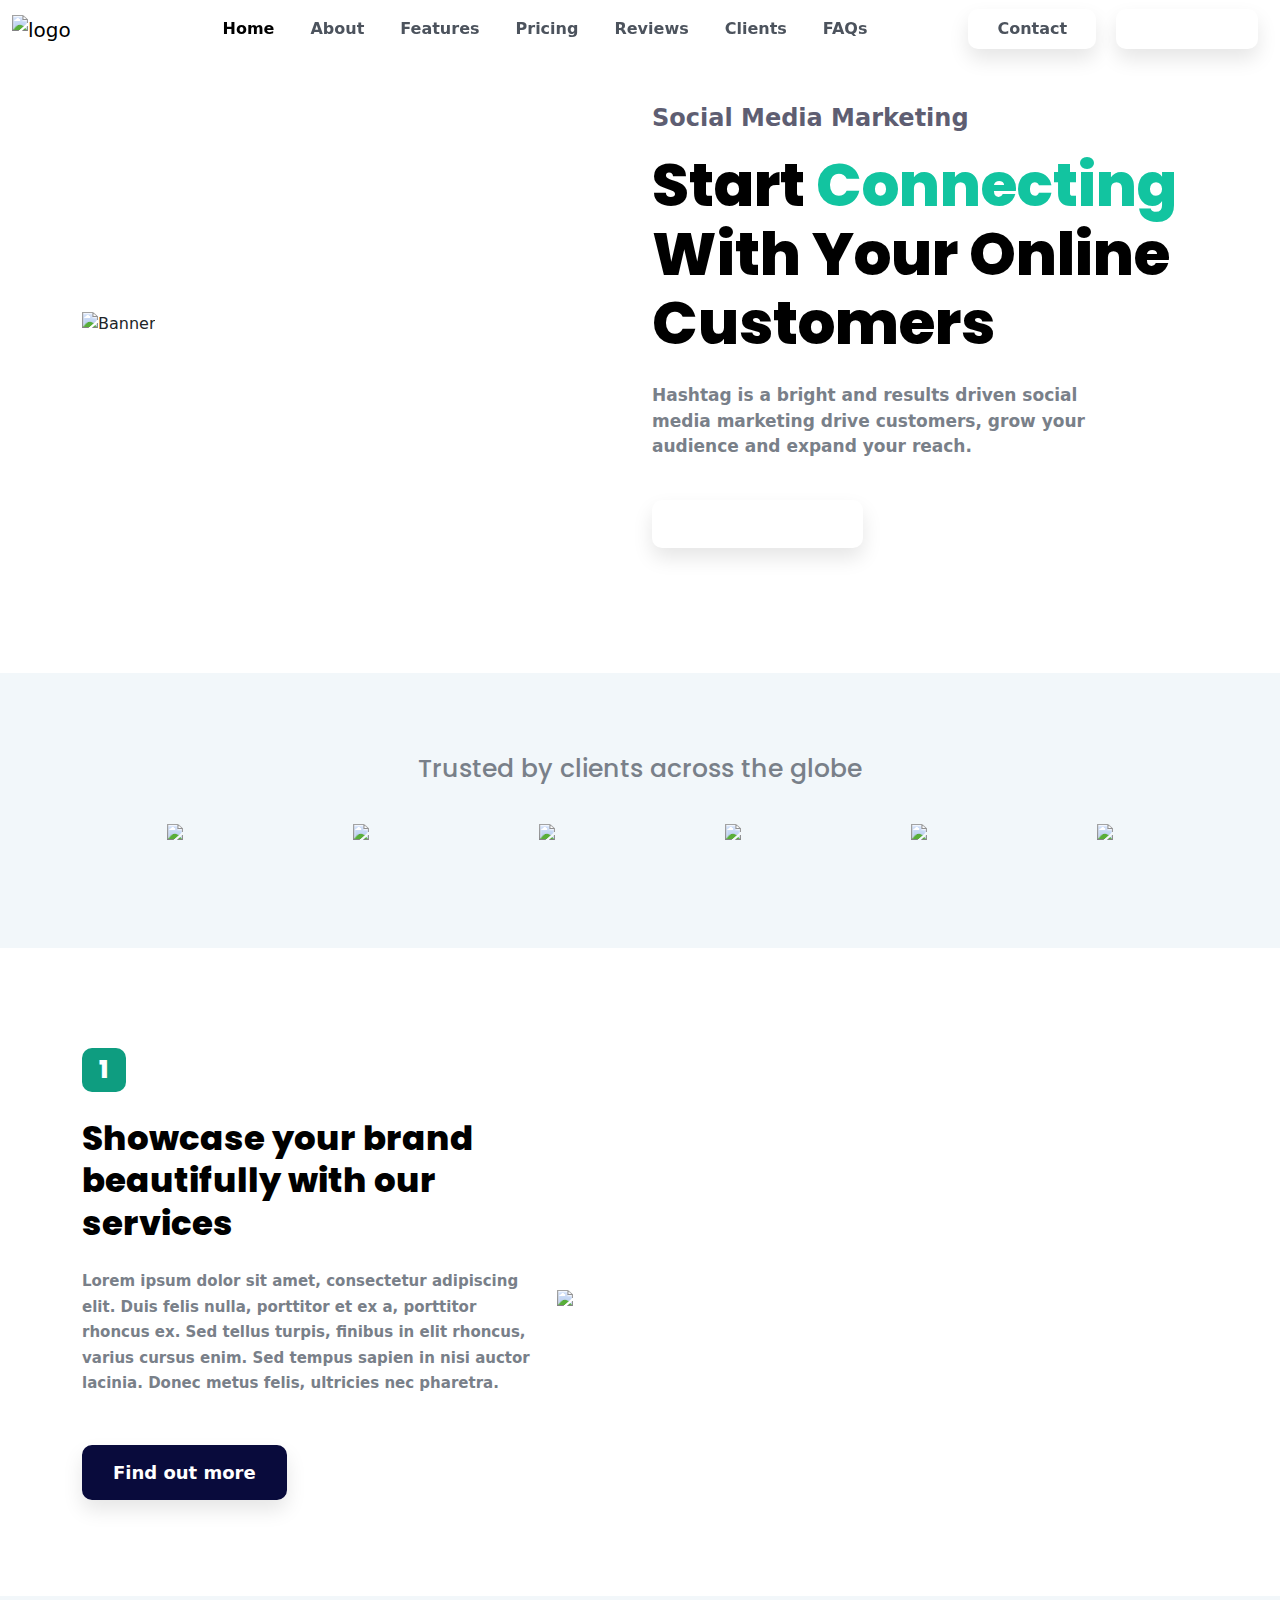
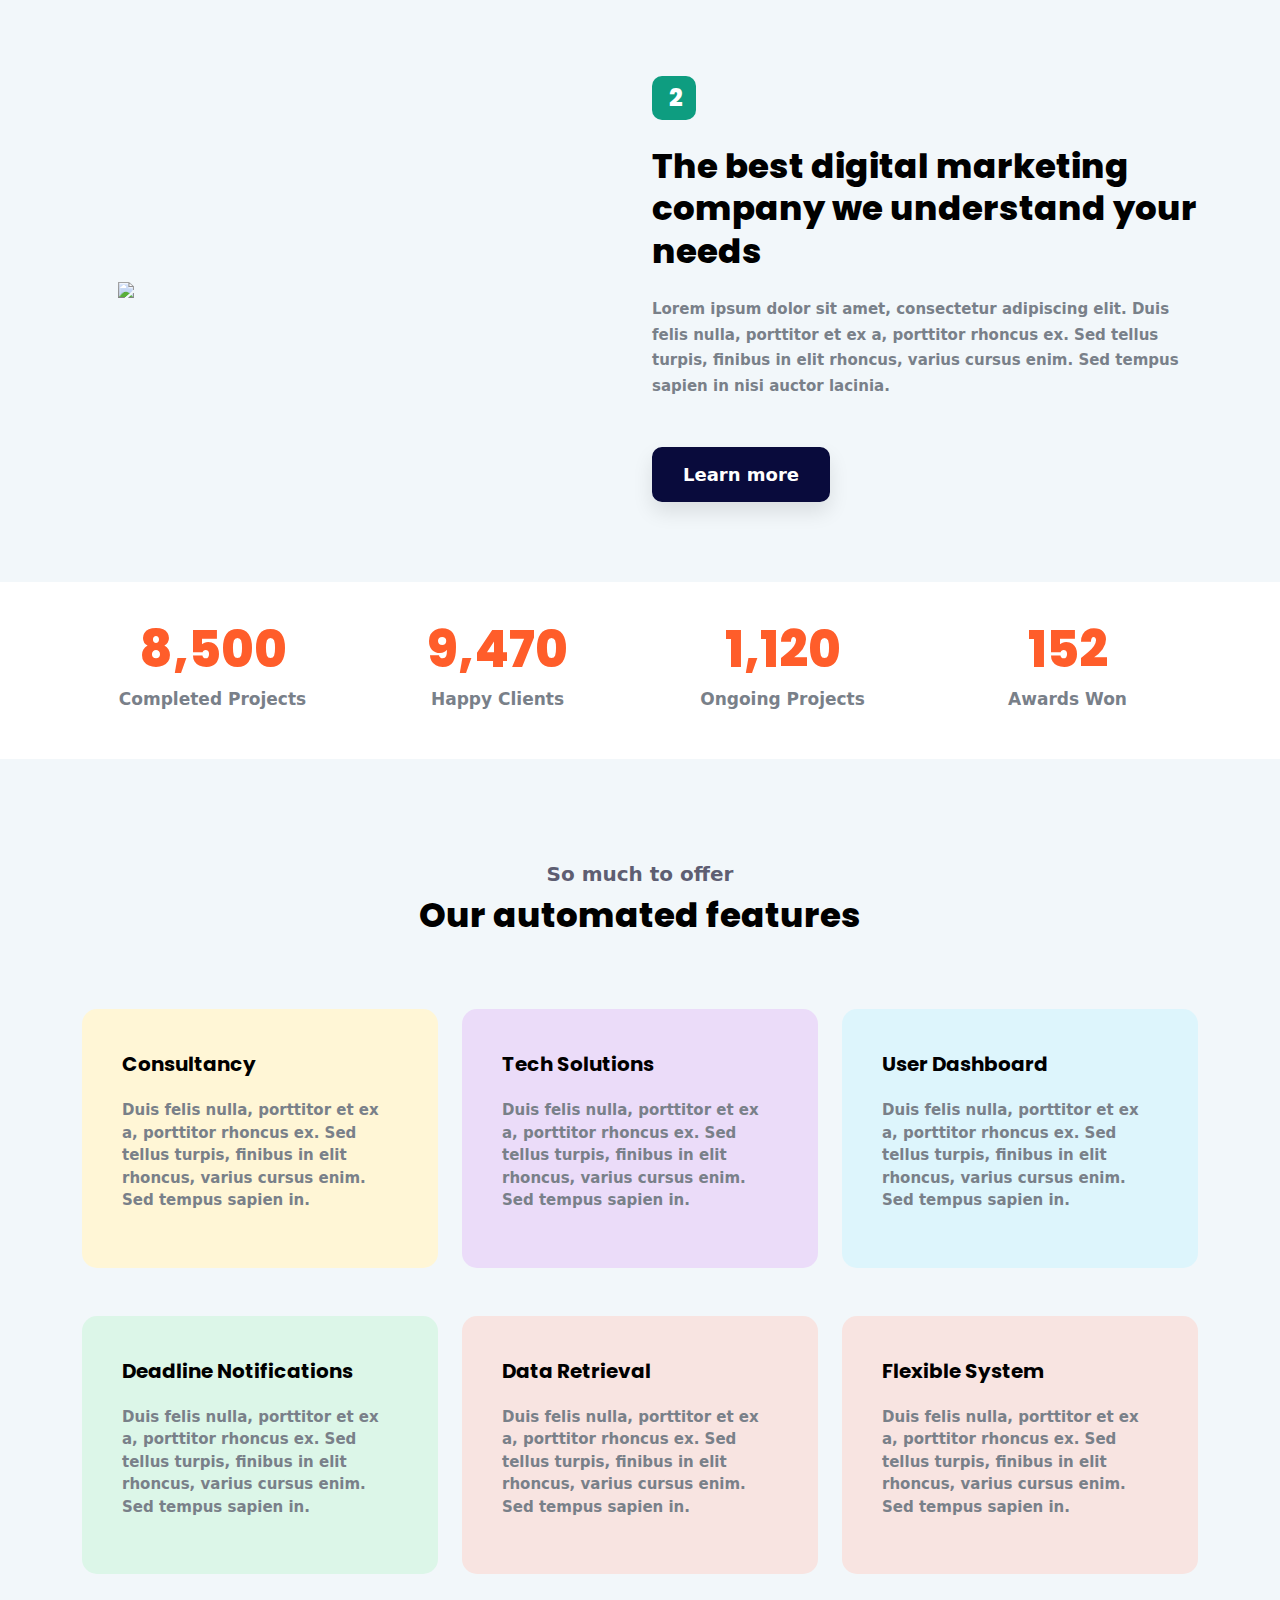
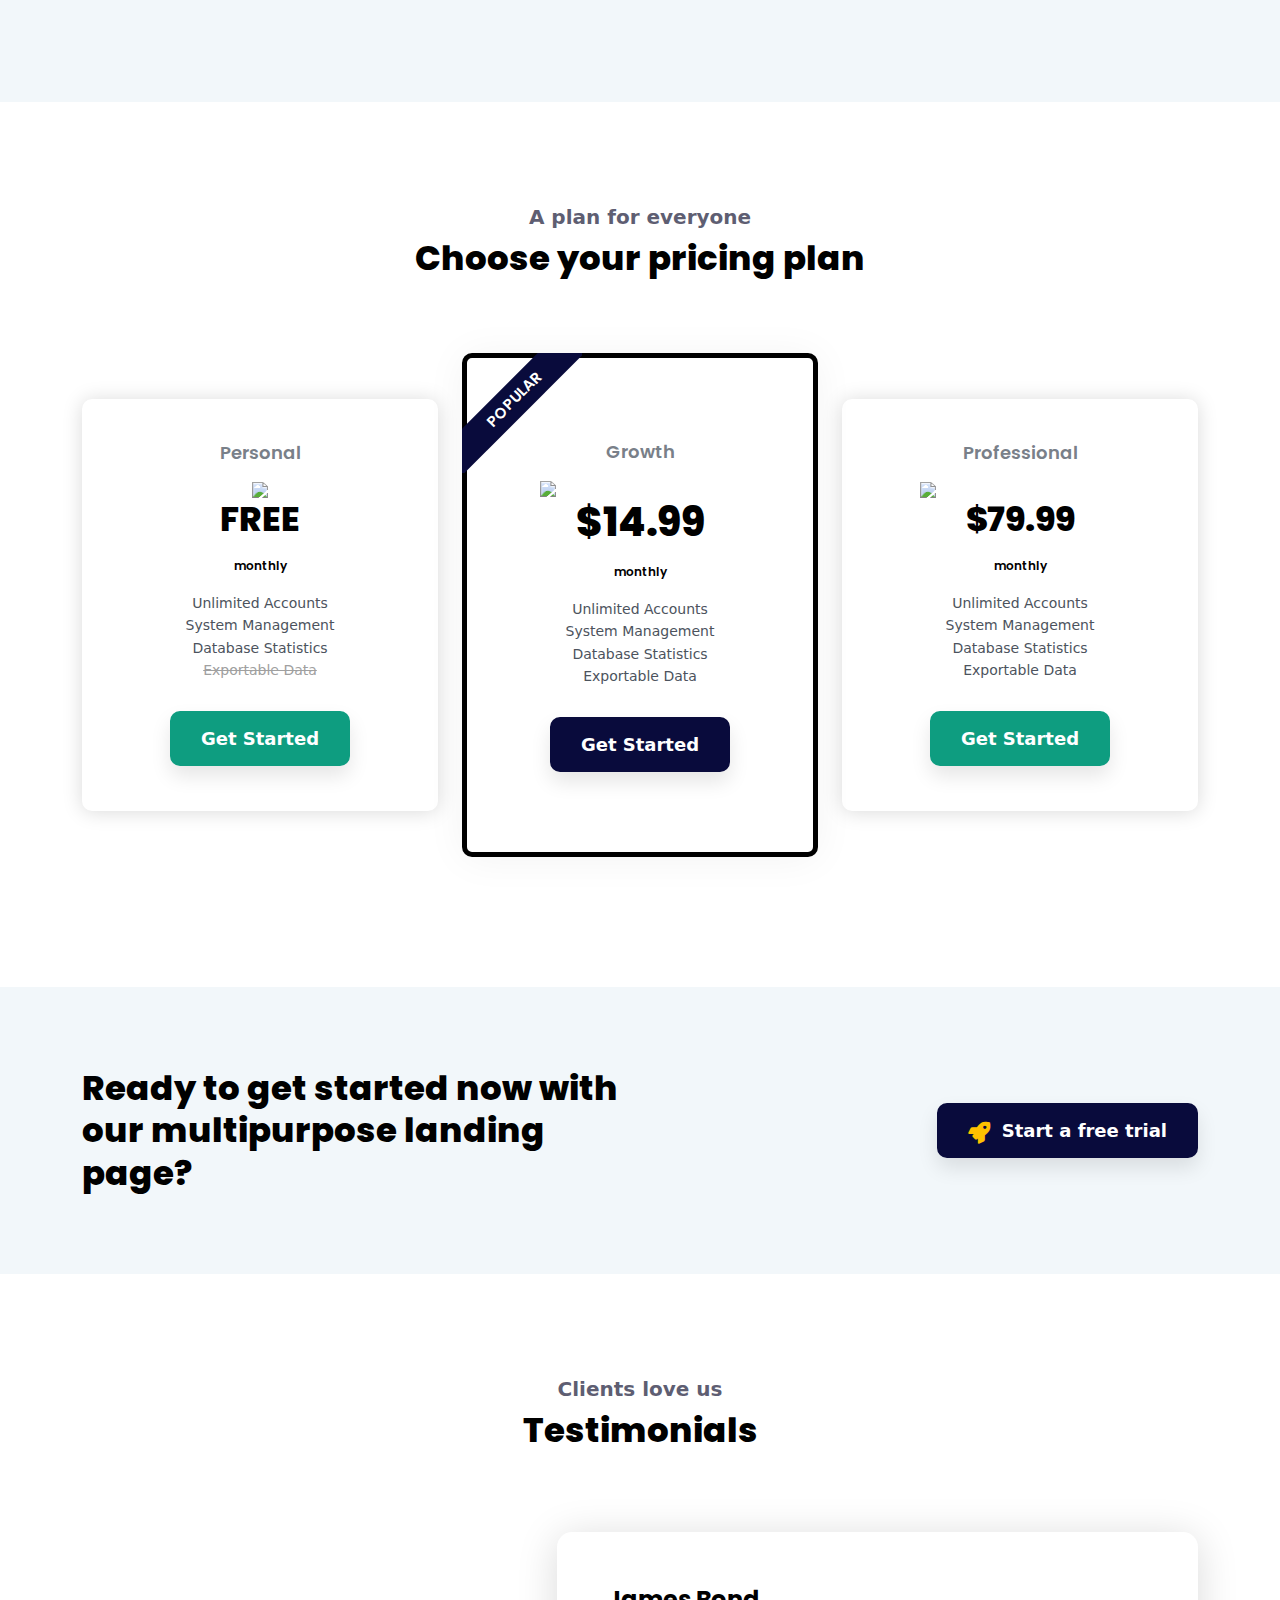
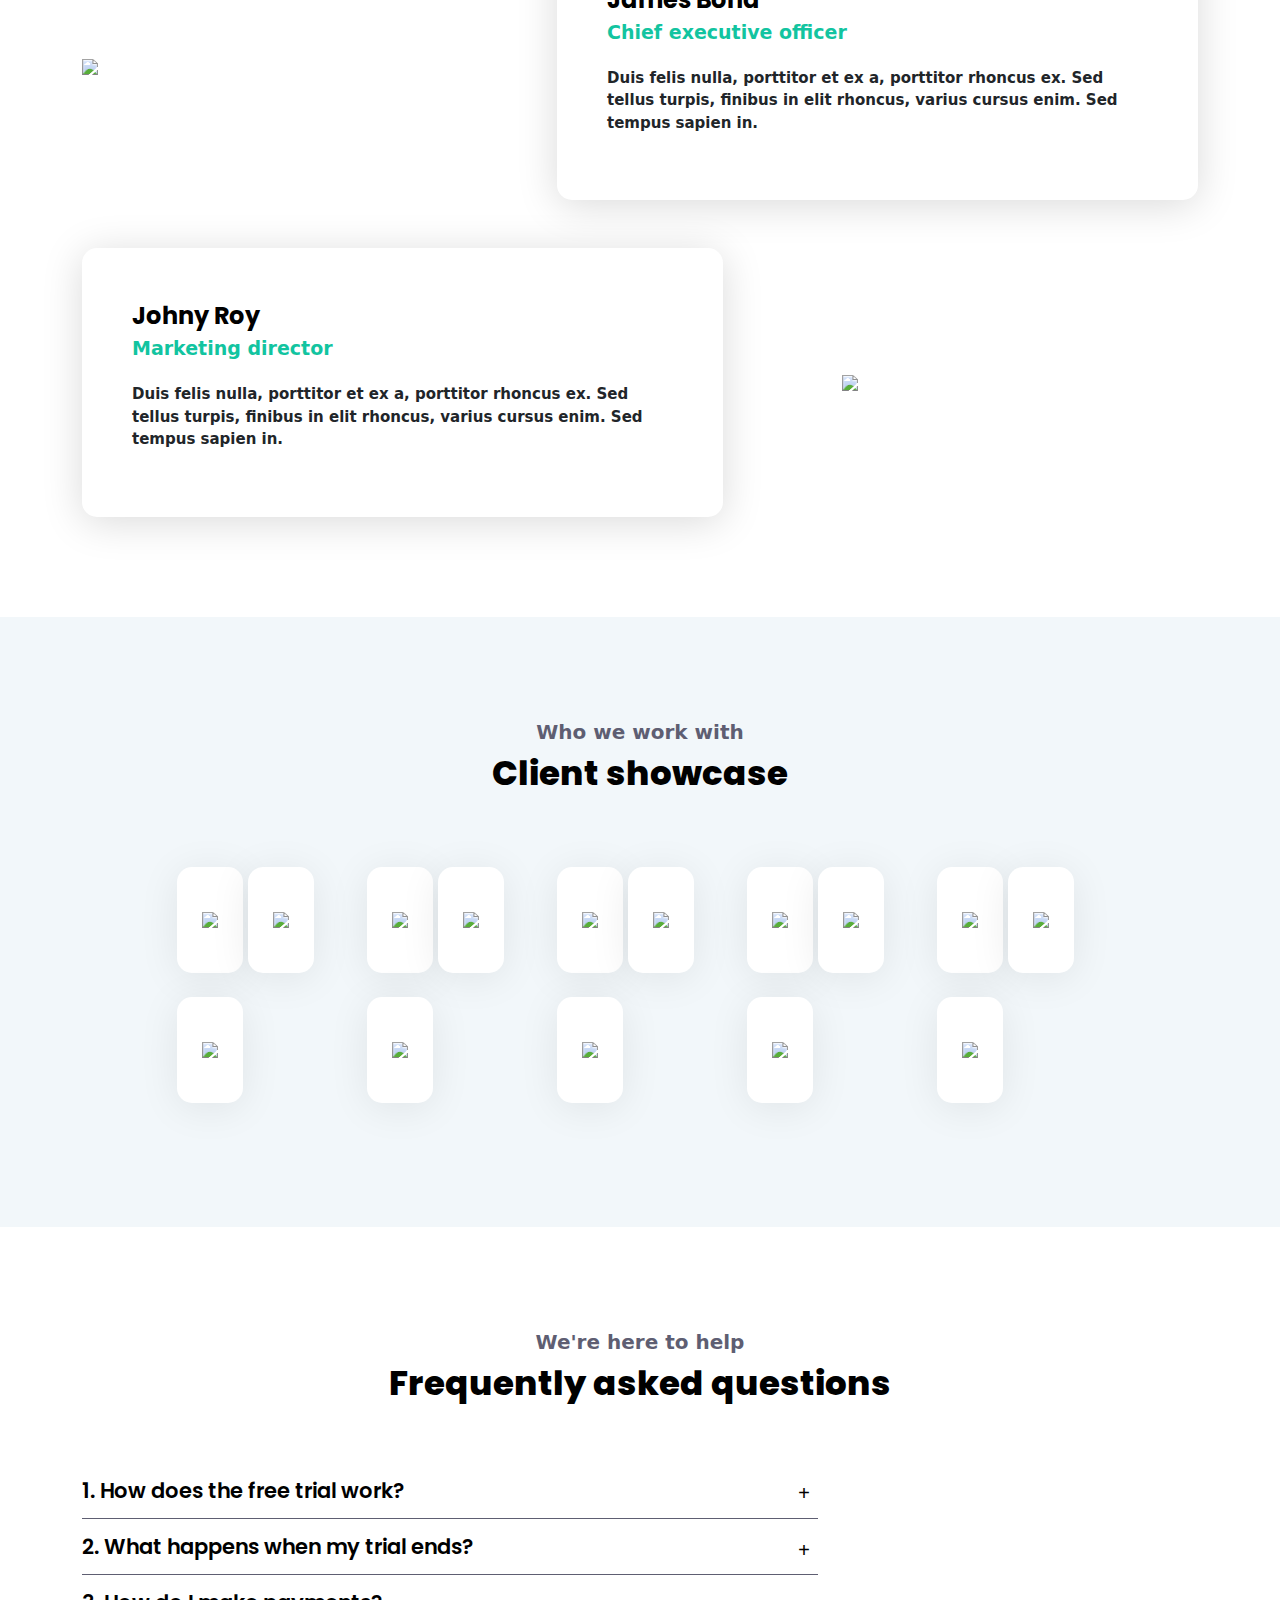
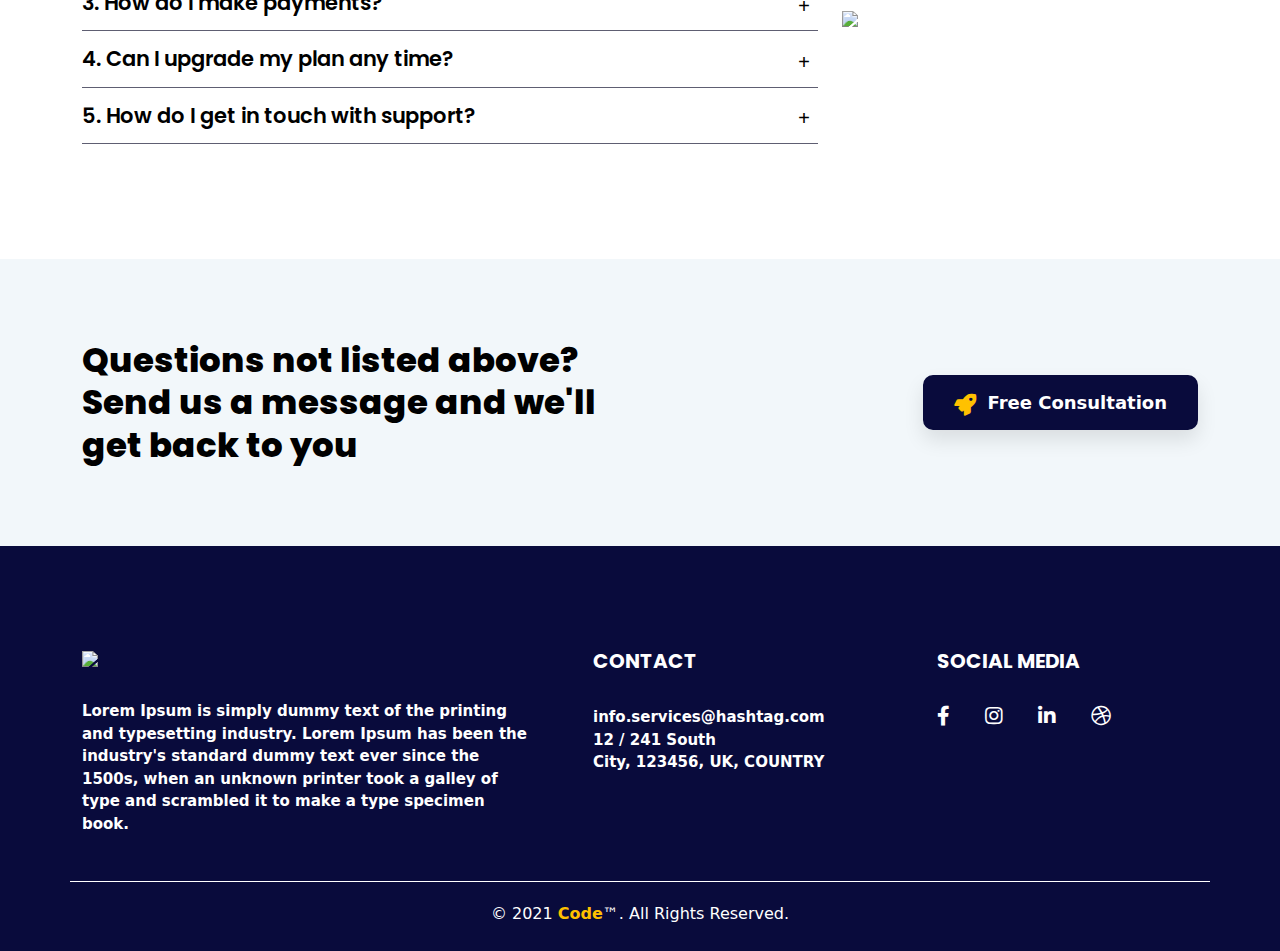
==== Landing-page/index.html @ 77552d30 "success" ====
<!DOCTYPE html>
<html lang="en">
<head>
    <meta charset="UTF-8">
    <meta http-equiv="X-UA-Compatible" content="IE=edge">
    <meta name="viewport" content="width=device-width, initial-scale=1.0">
    <link rel="stylesheet" href="styles.css">
    <link rel="stylesheet" href="https://cdnjs.cloudflare.com/ajax/libs/OwlCarousel2/2.3.4/assets/owl.carousel.css" integrity="sha512-UTNP5BXLIptsaj5WdKFrkFov94lDx+eBvbKyoe1YAfjeRPC+gT5kyZ10kOHCfNZqEui1sxmqvodNUx3KbuYI/A==" crossorigin="anonymous" referrerpolicy="no-referrer" />
    <link rel="stylesheet" href="https://cdnjs.cloudflare.com/ajax/libs/twitter-bootstrap/5.1.0/css/bootstrap.min.css">
    <link rel="stylesheet" href="https://cdnjs.cloudflare.com/ajax/libs/font-awesome/5.15.4/css/all.min.css">
    <title>Bootstrap Landing Page</title>
</head>
<body>
    <!-- nav section -->
    <header class="header-wrapper">
    <nav class="navbar navbar-expand-lg fixed-top">
        <div class="container-fluid">
          <a class="navbar-brand" href="#">
         <img src="https://raw.githubusercontent.com/ghoshsuman845/WebDev_Batch_Dec22/main/Boostrap%20Landing%20Page/images/logo-new.png" class="img-fluid" alt="logo">
          </a>
          <button class="navbar-toggler" type="button" data-bs-toggle="collapse" data-bs-target="#navbarNavAltMarkup" aria-controls="navbarNavAltMarkup" aria-expanded="false" aria-label="Toggle navigation">
        <span class="navbar-toggler-icon"></span>
        
            <i class="fas fa-stream navbar-toggler-icon"></i>
          </button>
          
         
          <div class="collapse navbar-collapse justify-content-end" id="navbarNavAltMarkup">
            <ul class="navbar-nav menu-navbar-nav">
                <li class="nav-item">
                    <a class="nav-link active" aria-current="page" href="#home">Home</a>
                
                </li>
                <li class="nav-item">
                    <a class="nav-link" href="#about">About</a>
                </li>
                <li class="nav-item">
                    <a class="nav-link" href="#features">Features</a>
                </li> 
                <li class="nav-item">
                    <a class="nav-link" href="#pricing">Pricing</a>
                </li> 
                <li class="nav-item">
                    <a class="nav-link" href="#reviews">Reviews</a>
                </li> 
                <li class="nav-item">
                    <a class="nav-link" href="#brands">Clients</a>
                </li>
                <li class="nav-item">
                    <a class="nav-link" href="#faqs">FAQs</a>
                </li>
            </ul>
            <ul class="navbar-nav">
                <li class="nav-item text-center">
                    <a class="nav-link learn-more-btn btn-extra-header" href="#contact">Contact</a>
                </li>
                <li class="nav-item text-center">
                    <a class="nav-link learn-more-btn" href="#contact">Free Trial</a>
                </li>
            </ul>
        </div>

        </div>
      </nav></header>
     <!-- banner section -->
     <section id="home" class="banner-wrapper">
        <div class="container">
            <div class="row align-items-center">
                <div class="col-md-6 header-img-section">
                    <img src="https://raw.githubusercontent.com/ghoshsuman845/WebDev_Batch_Dec22/main/Boostrap%20Landing%20Page/images/hero_img.png" class="img-fluid" alt="Banner">
                </div>
                <div class="col-md-6 my-5 my-md-0 text-center text-md-start">
                    <p class="banner-subtitle">Social Media Marketing</p>
                    <h1 class="banner-title">Start <span>connecting</span> with your online customers</h1>
                    <p class="banner-title-text">Hashtag is a bright and results driven social media marketing
                        drive customers, grow your audience and expand your reach.</p>
                    <div class="learn-more-btn-section">
                        <a class="nav-link learn-more-btn btn-header" href="#about">Start your free trial</a>
                    </div>
                </div> 
            </div>  
        </div>
    </section>  
 <!-- client section -->
<section class="clients">
    <div class="container">
<div class="row">
    <div class="col-12 text-center">
        <h2>Trusted by clients across the globe</h2>
    </div>

         <div class="col-12"> 
            <div class="owl-carousel client-slider-section">
                <div class="item">
                    <img src="https://raw.githubusercontent.com/ghoshsuman845/WebDev_Batch_Dec22/main/Boostrap%20Landing%20Page/images/dummy_logo1.png">
                </div>
                <div class="item">
                    <img src="https://raw.githubusercontent.com/ghoshsuman845/WebDev_Batch_Dec22/main/Boostrap%20Landing%20Page/images/dummy_logo2.png">
                </div>
                <div class="item">
                    <img src="https://raw.githubusercontent.com/ghoshsuman845/WebDev_Batch_Dec22/main/Boostrap%20Landing%20Page/images/dummy_logo3.png">
                </div>
                <div class="item">
                    <img src="https://raw.githubusercontent.com/ghoshsuman845/WebDev_Batch_Dec22/main/Boostrap%20Landing%20Page/images/dummy_logo1.png">
                </div>
                <div class="item">
                    <img src="https://raw.githubusercontent.com/ghoshsuman845/WebDev_Batch_Dec22/main/Boostrap%20Landing%20Page/images/dummy_logo2.png">
                </div>
                <div class="item">
                    <img src="https://raw.githubusercontent.com/ghoshsuman845/WebDev_Batch_Dec22/main/Boostrap%20Landing%20Page/images/dummy_logo3.png">
                </div>
                <div class="item">
                    <img src="https://raw.githubusercontent.com/ghoshsuman845/WebDev_Batch_Dec22/main/Boostrap%20Landing%20Page/images/dummy_logo1.png">
                </div>
                <div class="item">
                    <img src="https://raw.githubusercontent.com/ghoshsuman845/WebDev_Batch_Dec22/main/Boostrap%20Landing%20Page/images/dummy_logo2.png">
                </div>
                <div class="item">
                    <img src="https://raw.githubusercontent.com/ghoshsuman845/WebDev_Batch_Dec22/main/Boostrap%20Landing%20Page/images/dummy_logo3.png">
                </div>
            
            </div>    
       </div>
    </div> 
    </div>

</section>
<!-- Client section exit -->

    
    <!-- About section -->
    <section id="about" class="about_wrapper">
        <div class="container">
            <div class="row align-items-center">
                <div class="col-sm-12 col-lg-5 text-center text-lg-start">
                    <p class="about_number">1</p>
                    <h2 class="about_title">Showcase your brand beautifully with our services</h2>
                    <p class="about_text">Lorem ipsum dolor sit amet, consectetur adipiscing elit. Duis felis nulla, porttitor et ex a, porttitor rhoncus ex. Sed tellus turpis, finibus in elit rhoncus, varius cursus enim. Sed tempus sapien in nisi auctor lacinia. Donec metus
                        felis, ultricies nec pharetra.</p>
                    <div class="my-5">
                        <a class="learn-more-btn" href="#innovate">Find out more</a>
                    </div>
                </div>
                <div class="col-sm-12 col-lg-7 text-center text-md-start"> 
                    <img src="https://raw.githubusercontent.com/ghoshsuman845/WebDev_Batch_Dec22/main/Boostrap%20Landing%20Page/images/commerce.png" class="img-fluid"> 
                </div>
            </div>
        </div>

        <div class="innovate mt-5">
            <div class="container">
                <div class="row align-items-center">
                    <div class="col-sm-12 col-lg-6 px-5 text-center text-md-start">
                        <img src="https://raw.githubusercontent.com/ghoshsuman845/WebDev_Batch_Dec22/main/Boostrap%20Landing%20Page/images/innovation.png" class="img-fluid">
                    </div>
                    <div class="col-sm-12 col-lg-6 text-center text-lg-start">
                        <p class="about_number">2</p>
                        <h2 class="about_title">The best digital marketing company we understand your needs</h2>
                        <p class="about_text">Lorem ipsum dolor sit amet, consectetur adipiscing elit. Duis felis nulla, porttitor et ex a, porttitor rhoncus ex. Sed tellus turpis, finibus in elit rhoncus, varius cursus enim. Sed tempus sapien in nisi auctor lacinia.</p>
                        <div class="mt-5">
                            <a class="learn-more-btn btn-header" href="#">Learn more</a>
                        </div>
                    </div>
                </div>
            </div>
        </div>

        <div class="projects">
            <div class="container">
                <div class="row">
                    <div class="col-sm-6 col-lg-3 text-center">
                        <h2>8,500</h2>
                        <p>Completed Projects</p>
                    </div>
                    <div class="col-sm-6 col-lg-3 text-center">
                        <h2>9,470</h2>
                        <p>Happy Clients</p>
                    </div>
                    <div class="col-sm-6 col-lg-3 text-center">
                        <h2>1,120</h2>
                        <p>Ongoing Projects</p>
                    </div>
                    <div class="col-sm-6 col-lg-3 text-center">
                        <h2>152</h2>
                        <p>Awards Won</p>
                    </div>
                </div>
            </div>
        </div>
    </section>
    <!-- About section exit -->

    <!-- Features section -->
    <section id="features" class="features_wrapper">
        <div class="container">
            <div class="row">
                <div class="col-12 text-center mb-5">
                    <p class="features_subtitle">So much to offer</p>
                    <h2 class="features_title">Our automated features</h2>
                </div>
            </div>
            <div class="row">
                <div class="col-lg-4 col-sm-6 mb-5">
                    <div class="ft-1">
                        <h3>Consultancy</h3>
                        <p class="features_text">Duis felis nulla, porttitor et ex a, porttitor rhoncus ex. Sed tellus turpis, finibus in elit rhoncus, varius cursus enim. Sed tempus sapien in.</p>
                    </div>
                </div>
                <div class="col-lg-4 col-sm-6 mb-5">
                    <div class="ft-2">
                        <h3>Tech Solutions</h3>
                        <p class="features_text">Duis felis nulla, porttitor et ex a, porttitor rhoncus ex. Sed tellus turpis, finibus in elit rhoncus, varius cursus enim. Sed tempus sapien in.</p>
                    </div>
                </div>
                <div class="col-lg-4 col-sm-6 mb-5">
                    <div class="ft-3">
                        <h3>User Dashboard</h3>
                        <p class="features_text">Duis felis nulla, porttitor et ex a, porttitor rhoncus ex. Sed tellus turpis, finibus in elit rhoncus, varius cursus enim. Sed tempus sapien in.</p>
                    </div>
                </div>
                <div class="col-lg-4 col-sm-6 mb-5">
                    <div class="ft-4">
                        <h3>Deadline Notifications</h3>
                        <p class="features_text">Duis felis nulla, porttitor et ex a, porttitor rhoncus ex. Sed tellus turpis, finibus in elit rhoncus, varius cursus enim. Sed tempus sapien in.</p>
                    </div>
                </div>
                <div class="col-lg-4 col-sm-6 mb-5">
                    <div class="ft-5">
                        <h3>Data Retrieval</h3>
                        <p class="features_text">Duis felis nulla, porttitor et ex a, porttitor rhoncus ex. Sed tellus turpis, finibus in elit rhoncus, varius cursus enim. Sed tempus sapien in.</p>
                    </div>
                </div>
                <div class="col-lg-4 col-sm-6 mb-5">
                    <div class="ft-6">
                        <h3>Flexible System</h3>
                        <p class="features_text">Duis felis nulla, porttitor et ex a, porttitor rhoncus ex. Sed tellus turpis, finibus in elit rhoncus, varius cursus enim. Sed tempus sapien in.</p>
                    </div>
                </div>
            </div>
        </div>
    </section>
    <!-- Features section exit -->

    <!-- Pricing section -->
    <section id="pricing" class="price_wrapper">
        <div class="container">
            <div class="row">
                <div class="col-12 text-center mb-5">
                    <p class="pricing_subtitle">A plan for everyone</p>
                    <h2 class="pricing_title">Choose your pricing plan</h2>
                </div>
            </div>
            <div class="row align-items-center px-3 px-lg-0">
                <div class="col-sm-6 col-lg-4">
                    <div class="pricing_card pricing_one">
                        <p class="pricing_period">Personal</p>
                        <img src="https://raw.githubusercontent.com/ghoshsuman845/WebDev_Batch_Dec22/main/Boostrap%20Landing%20Page/images/personal.png" class="img-fluid">
                        <p class="pricing_rate">FREE</p>
                        <p class="pricing_text">monthly</p>
                        <div class="pricing_all_plan">
                            <ul>
                                <li>Unlimited Accounts</li>
                                <li>System Management</li>
                                <li>Database Statistics</li>
                                <li><strike>Exportable Data</strike></li>
                            </ul>
                        </div>
                        <a class="learn-more-btn m-0" href="#contact">Get Started</a>
                    </div>
                </div>
                <div class="col-sm-6 col-lg-4 position-relative">
                    <div class="pricing-ribbon"><span>Popular</span></div>
                    <div class="pricing_card featured">
                        <p class="pricing_period">Growth</p>
                        <img src="https://raw.githubusercontent.com/ghoshsuman845/WebDev_Batch_Dec22/main/Boostrap%20Landing%20Page/images/growth.png" width="250px">
                        <p class="pricing_rate">$14.99</p>
                        <p class="pricing_text">monthly</p>
                        <div class="pricing_all_plan medium-plan-features-section">
                            <ul>
                                <li>Unlimited Accounts</li>
                                <li>System Management</li>
                                <li>Database Statistics</li>
                                <li>Exportable Data</li>
                            </ul>
                        </div>
                        <a class="learn-more-btn btn-featured" href="#contact">Get Started</a>
                    </div>
                </div>
                <div class="col-sm-6 col-lg-4">
                    <div class="pricing_card">
                        <p class="pricing_period">Professional</p>
                        <img src="https://raw.githubusercontent.com/ghoshsuman845/WebDev_Batch_Dec22/main/Boostrap%20Landing%20Page/images/professional.png" width="200px">
                        <p class="pricing_rate">$79.99</p>
                        <p class="pricing_text">monthly</p>
                        <div class="pricing_all_plan">
                            <ul>
                                <li>Unlimited Accounts</li>
                                <li>System Management</li>
                                <li>Database Statistics</li>
                                <li>Exportable Data</li>
                            </ul>
                        </div>
                        <a class="learn-more-btn m-0" href="#contact">Get Started</a>
                    </div>
                </div>
            </div> 
        </div>

        <!-- Free Trial -->
        <div class="free_trial">
            <div class="container">
                <div class="row align-items-center">
                    <div class="col-sm-12 col-lg-6 text-center text-lg-start">
                        <h2 class="free_title">Ready to get started now with our multipurpose landing page?</h2>
                    </div>
                    <div class="col-sm-12 col-lg-6 text-center text-lg-end mt-4 mt-lg-0"> 
                        <a class="learn-more-btn" href="#contact"><i class="fa fa-rocket" aria-hidden="true"></i> Start a free trial</a> 
                    </div>
                </div>
            </div>
        </div>
    </section>

    <!-- Pricing section exit -->

    <!-- Reviews section -->
    <section id="reviews" class="testimonial_wrapper">
        <div class="container">
            <div class="row">
                <div class="col-12 text-center">
                    <p class="testimonials_subtitle">Clients love us</p>
                    <h2 class="testimonials_title">Testimonials</h2>
                </div>
            </div>
            <div class="row align-items-center mb-5">
                <div class="col-sm-12 col-lg-4 mb-5 mb-lg-0"> 
                    <img src="https://raw.githubusercontent.com/ghoshsuman845/WebDev_Batch_Dec22/main/Boostrap%20Landing%20Page/images/testimonial1.png" class="img-fluid"> 
                </div>
                <div class="col-sm-12 col-lg-7 offset-lg-1 mb-5 mb-lg-0">
                    <div class="testimonials_card">
                        <h3>James Bond</h3>
                        <p class="testimonials_role">Chief executive officer</p>
                        <p class="testimonials_text">Duis felis nulla, porttitor et ex a, porttitor rhoncus ex. Sed tellus turpis, finibus in elit rhoncus, varius cursus enim. Sed tempus sapien in.</p>
                    </div>
                </div>
            </div>
            <div class="row align-items-center flex-sm-row-reverse">
                <div class="col-sm-12 col-lg-4 offset-lg-1 mb-5 mb-lg-0"> 
                    <img src=".https://raw.githubusercontent.com/ghoshsuman845/WebDev_Batch_Dec22/main/Boostrap%20Landing%20Page/images/testimonial2.png" class="img-fluid"> 
                </div>
                <div class="col-sm-12 col-lg-7 mb-5 mb-lg-0">
                    <div class="testimonials_card">
                        <h3>Johny Roy</h3>
                        <p class="testimonials_role">Marketing director</p>
                        <p class="testimonials_text">Duis felis nulla, porttitor et ex a, porttitor rhoncus ex. Sed tellus turpis, finibus in elit rhoncus, varius cursus enim. Sed tempus sapien in.</p>
                    </div>
                </div> 
            </div>
        </div>
    </section>
    <!-- Reviews section exit -->

    <!-- Brands section -->
    <section id="brands" class="brand_wrapper">
        <div class="container">
            <div class="row">
                <div class="col-12 text-center mb-5">
                    <p class="brand_subtitle">Who we work with</p>
                    <h2 class="brand_title">Client showcase</h2>
                </div>
            </div>
            <div class="row justify-content-center">
                <div class="col-sm-2 col1 showcase_card align-self-center">
                    <a href="#faq"><img src="https://raw.githubusercontent.com/ghoshsuman845/WebDev_Batch_Dec22/main/Boostrap%20Landing%20Page/images/dummy_logo2.png" class="mb-4 img-fluid"></a>
                    <a href="#faq"><img src="https://raw.githubusercontent.com/ghoshsuman845/WebDev_Batch_Dec22/main/Boostrap%20Landing%20Page/images/dummy_logo1.png" class="mb-4 img-fluid"></a>
                    <a href="#faq"><img src="https://raw.githubusercontent.com/ghoshsuman845/WebDev_Batch_Dec22/main/Boostrap%20Landing%20Page/images/dummy_logo2.png" class="mb-4 img-fluid"></a>
                </div>
                <div class="col-sm-2 col1 showcase_card align-self-center">
                    <a href="#faq"><img src="https://raw.githubusercontent.com/ghoshsuman845/WebDev_Batch_Dec22/main/Boostrap%20Landing%20Page/images/dummy_logo1.png" class="mb-4 img-fluid"></a>
                    <a href="#faq"><img src="https://raw.githubusercontent.com/ghoshsuman845/WebDev_Batch_Dec22/main/Boostrap%20Landing%20Page/images/dummy_logo3.png" class="mb-4 img-fluid"></a>
                    <a href="#faq"><img src="https://raw.githubusercontent.com/ghoshsuman845/WebDev_Batch_Dec22/main/Boostrap%20Landing%20Page/images/dummy_logo1.png" class="mb-4 img-fluid"></a>
                </div>
                <div class="col-sm-2 col1 showcase_card align-self-center">
                    <a href="#faq"><img src="https://raw.githubusercontent.com/ghoshsuman845/WebDev_Batch_Dec22/main/Boostrap%20Landing%20Page/images/dummy_logo3.png" class="mb-4 img-fluid"></a>
                    <a href="#faq"><img src="https://raw.githubusercontent.com/ghoshsuman845/WebDev_Batch_Dec22/main/Boostrap%20Landing%20Page/images/dummy_logo2.png" class="mb-4 img-fluid"></a>
                    <a href="#faq"><img src="https://raw.githubusercontent.com/ghoshsuman845/WebDev_Batch_Dec22/main/Boostrap%20Landing%20Page/images/dummy_logo1.png" class="mb-4 img-fluid"></a>
                </div>
                <div class="col-sm-2 col1 showcase_card align-self-center">
                    <a href="#faq"><img src="https://raw.githubusercontent.com/ghoshsuman845/WebDev_Batch_Dec22/main/Boostrap%20Landing%20Page/images/dummy_logo1.png" class="mb-4 img-fluid"></a>
                    <a href="#faq"><img src="https://raw.githubusercontent.com/ghoshsuman845/WebDev_Batch_Dec22/main/Boostrap%20Landing%20Page/images/dummy_logo3.png" class="mb-4 img-fluid"></a>
                    <a href="#faq"><img src=".https://raw.githubusercontent.com/ghoshsuman845/WebDev_Batch_Dec22/main/Boostrap%20Landing%20Page/images/dummy_logo1.png" class="mb-4 img-fluid"></a>
                </div>
                <div class="col-sm-2 col1 showcase_card align-self-center">
                    <a href="#faq"><img src="https://raw.githubusercontent.com/ghoshsuman845/WebDev_Batch_Dec22/main/Boostrap%20Landing%20Page/images/dummy_logo2.png" class="mb-4 img-fluid"></a>
                    <a href="#faq"><img src="https://raw.githubusercontent.com/ghoshsuman845/WebDev_Batch_Dec22/main/Boostrap%20Landing%20Page/images/dummy_logo1.png" class="mb-4 img-fluid"></a>
                    <a href="#faq"><img src="https://raw.githubusercontent.com/ghoshsuman845/WebDev_Batch_Dec22/main/Boostrap%20Landing%20Page/images/dummy_logo2.png" class="mb-4 img-fluid"></a>
                </div>
            </div>
        </div>
    </section>
    <!-- Brands section exit -->

    <!-- FAQ section -->
    <section id="faqs" class="faq_wrapper">
        <div class="container">
            <div class="row">
                <div class="col-12 text-center mb-5">
                    <p class="faq_subtitle">We're here to help</p>
                    <h2 class="faq_title">Frequently asked questions</h2>
                </div>
            </div>
            <div class="row align-items-center">
                <div class="col-sm-12 col-lg-8 mb-5 mb-lg-0">
                    <div class="accordion accordion-flush" id="accordionExample">
                        <div class="accordion-item">
                            <h2 class="accordion-header" id="headingOne">
                                <button class="accordion-button collapsed" type="button" data-bs-toggle="collapse" data-bs-target="#collapseOne" aria-expanded="false" aria-controls="collapseOne">
                                    1. How does the free trial work?
                                </button>
                            </h2>
                            <div id="collapseOne" class="accordion-collapse collapse" aria-labelledby="headingOne" data-bs-parent="#accordionExample">
                                <div class="accordion-body">
                                    Use this section to answer some of your customers most frequently asked questions in a compact and concise manner. There's plenty of space for you to add more questions.
                                </div>
                            </div>
                        </div>
                        <div class="accordion-item">
                            <h2 class="accordion-header" id="headingTwo">
                            <button class="accordion-button collapsed" type="button" data-bs-toggle="collapse" data-bs-target="#collapseTwo" aria-expanded="false" aria-controls="collapseTwo">
                                2. What happens when my trial ends?
                            </button>
                            </h2>
                            <div id="collapseTwo" class="accordion-collapse collapse" aria-labelledby="headingTwo" data-bs-parent="#accordionExample">
                                <div class="accordion-body">
                                    Use this section to answer some of your customers most frequently asked questions in a compact and concise manner. There's plenty of space for you to add more questions.
                                </div>
                            </div>
                        </div>
                        <div class="accordion-item">
                            <h2 class="accordion-header" id="headingThree">
                            <button class="accordion-button collapsed" type="button" data-bs-toggle="collapse" data-bs-target="#collapseThree" aria-expanded="false" aria-controls="collapseThree">
                                3. How do I make payments?
                            </button>
                            </h2>
                            <div id="collapseThree" class="accordion-collapse collapse" aria-labelledby="headingThree" data-bs-parent="#accordionExample">
                                <div class="accordion-body">
                                    Use this section to answer some of your customers most frequently asked questions in a compact and concise manner. There's plenty of space for you to add more questions.
                                </div>
                            </div>
                        </div>
                        <div class="accordion-item">
                            <h2 class="accordion-header" id="headingFour">
                            <button class="accordion-button collapsed" type="button" data-bs-toggle="collapse" data-bs-target="#collapseFour" aria-expanded="false" aria-controls="collapseFour">
                                4. Can I upgrade my plan any time?
                            </button>
                            </h2>
                            <div id="collapseFour" class="accordion-collapse collapse" aria-labelledby="headingFour" data-bs-parent="#accordionExample">
                                <div class="accordion-body">
                                    Use this section to answer some of your customers most frequently asked questions in a compact and concise manner. There's plenty of space for you to add more questions.
                                </div>
                            </div>
                        </div>
                        <div class="accordion-item">
                            <h2 class="accordion-header" id="headingFive">
                            <button class="accordion-button collapsed" type="button" data-bs-toggle="collapse" data-bs-target="#collapseFive" aria-expanded="false" aria-controls="collapseFive">
                                5. How do I get in touch with support?
                            </button>
                            </h2>
                            <div id="collapseFive" class="accordion-collapse collapse" aria-labelledby="headingFive" data-bs-parent="#accordionExample">
                                <div class="accordion-body">
                                    Use this section to answer some of your customers most frequently asked questions in a compact and concise manner. There's plenty of space for you to add more questions.
                                </div>
                            </div>
                        </div>
                    </div>
                </div>
                <div class="col-sm-12 col-lg-4">
                    <img src="https://raw.githubusercontent.com/ghoshsuman845/WebDev_Batch_Dec22/main/Boostrap%20Landing%20Page/images/faq.png" class="img-fluid">
                </div>
            </div>
        </div>

        <!-- Send message -->
        <div class="free_trial">
            <div class="container">
                <div class="row align-items-center">
                    <div class="col-sm-12 col-lg-6 text-center text-lg-start">
                        <h2 class="free_title">Questions not listed above? Send us a message and we'll get back to you</h2>
                    </div>
                    <div class="col-sm-12 col-lg-6 text-center text-lg-end mt-4 mt-lg-0"> 
                        <a class="learn-more-btn" href="#contact"><i class="fa fa-rocket" aria-hidden="true"></i> Free Consultation</a> 
                    </div>
                </div>
            </div>
        </div>
    </section>
    <!-- FAQs section exit -->

    <!-- Footer section -->
    <section id="contact" class="footer_wrapper">
        <div class="container">
            <div class="row">
                <div class="col-lg-5 footer_logo mb-4 mb-lg-0">
                    <img src="https://github.com/ghoshsuman845/WebDev_Batch_Dec22/blob/main/Boostrap%20Landing%20Page/images/logo-white.png">
                    <p class="footer_text">Lorem Ipsum is simply dummy text of the printing and typesetting industry. Lorem Ipsum has been the industry's standard dummy text ever since the 1500s, when an unknown printer took a galley of type and scrambled it to make a type specimen book.</p>
                </div>
                <div class="col-lg-4 px-lg-5 mb-4 mb-lg-0">
                    <h3 class="footer_title">Contact</h3>
                    <p class="footer_text">
                        <a href="#">info.services@hashtag.com</a><br>
                        <a href="#" class="footer-address">12 / 241 South <br>City, 123456, UK, COUNTRY</a>
                    </p>
                </div>
                <div class="col-lg-3 mb-4 mb-lg-0">
                    <h3 class="footer_title">Social Media</h3>
                    <p>
                        <a href="#" class="footer_social_media_icon"><i class="fab fa-facebook-f"></i></a>
                        <a href="#" class="footer_social_media_icon"><i class="fab fa-instagram"></i></a>
                        <a href="#" class="footer_social_media_icon"><i class="fab fa-linkedin-in"></i></a>
                        <a href="#" class="footer_social_media_icon"><i class="fab fa-dribbble"></i></a>
                    </p>
                </div>
                <div class="col-12 footer_credits text-center">
                    <span>© 2021 <a href="#" target="_blank" title="Code4education">Code</a>™. All Rights Reserved.</span>
                </div>
            </div>
        </div>
    </section>
    <!-- Footer section exit -->

<!-- jQuery CDN Link -->
<script src="https://code.jquery.com/jquery-3.6.0.min.js"></script>

<!-- Bootstrap 5 JS CDN Links -->
<script src="https://cdnjs.cloudflare.com/ajax/libs/popper.js/2.9.2/umd/popper.min.js"></script>
<script src="https://cdnjs.cloudflare.com/ajax/libs/twitter-bootstrap/5.1.0/js/bootstrap.min.js"></script>

<!-- Owl Carousel JS Links-->
<script src="https://cdnjs.cloudflare.com/ajax/libs/OwlCarousel2/2.3.4/owl.carousel.min.js" integrity="sha512-bPs7Ae6pVvhOSiIcyUClR7/q2OAsRiovw4vAkX+zJbw3ShAeeqezq50RIIcIURq7Oa20rW2n2q+fyXBNcU9lrw==" crossorigin="anonymous" referrerpolicy="no-referrer"></script>
<script src="https://cdnjs.cloudflare.com/ajax/libs/OwlCarousel2/2.3.4/owl.carousel.js" integrity="sha512-gY25nC63ddE0LcLPhxUJGFxa2GoIyA5FLym4UJqHDEMHjp8RET6Zn/SHo1sltt3WuVtqfyxECP38/daUc/WVEA==" crossorigin="anonymous" referrerpolicy="no-referrer"></script>

<script src="script.js"></script>
</body>
</html>
---- Landing-page/styles.css ----
@import url('https://fonts.googleapis.com/css2?family=Poppins:wght@300;400;500;600;700;800&family=Roboto:wght@400;700&display=swap');
@import url('https://fonts.googleapis.com/css2?family=Poppins:wght@300;400;500;600;700;800&family=Roboto:wght@400;700&display=swap');
*{
margin:0;
padding: 0;
box-sizing: border-box;

}
:root{
    /* Background Color */
    --bg-black:#090b3c;
    --bg-white:#fff;
    --bg-light-white:#fcfcfc;
    --bg-light-2:#f2f7fa;
    --bg-dark-green:#0e9d80;
    --bg-features-1:#fff6d6;
    --bg-features-2:#ebdcf9;
    --bg-features-3:#ddf5fc;
    --bg-features-4:#dcf6e8;
    --bg-features-5:#f8e4e1;
    --bg-features-6:#fbffd4;

    /* Text Color */
    --text-black:#000;
    --text-white:#fff;
    --text-dark-gray:#4c535d; 
    --text-light-2:#798089;
    --text-light-3:#5e5e72;
    --text-light-4:#A0A0A0;
    --text-dark-green:#12c4a0;
    --text-orange:#ff5d2a;
    --text-yellow:#ffc100;

    /* Fonts */
    --primary-font: Quicksand;
    --secondary-font: 'Poppins', sans-serif;
    --normal-font-weight:400;
    --bold-font-weight:700;



}
body{
font-family: var(--primary-font);
font-weight: var( --normal-font-weight);
background-color: var( --bg-white);

}


.learn-more-btn{
background-color:var(--bg-black);
font-size: 18px;
font-weight:var(    --bold-font-weight);
color: var(--text-white) !important;
padding: 12px 29px !important;
border-radius: 10px;
border: 2px solid var(--bg-black);
box-shadow: 0 10px 20px rgb(0 0 0 / 10%); 
display: inline-block;
text-decoration: none;
transition: 0.7s;
}
.btn-extra-header {
    color: var(--text-dark-gray) !important;
    background-color: transparent; 
    border: 2px solid var(--text-dark-gray);
} 

.header-wrapper .navbar{
    background-color: var(--bg-white);
}
.header-wrapper .navbar-brand img{
    max-width:210px;
    height:auto;  
}
.header-wrapper .menu-navbar-nav{
    width: 70%;
    display: flex;
    justify-content: center;
}   
.header-wrapper .nav-item{
    margin:0 10px;
}
.header-wrapper .nav-item .nav-link{
    font-weight: var(--bold-font-weight);
    font-size: 16px;
    color: var(--text-dark-gray);
    line-height: 1;
}
.header-wrapper .nav-item .nav-link:hover{
    color:var(--text-dark-green);
}
.banner-wrapper{
display: flex;
width: 100%;
padding: 100px 0 125px;
background: url(https://raw.githubusercontent.com/ghoshsuman845/WebDev_Batch_Dec22/main/Boostrap%20Landing%20Page/images/bg.png) no-repeat;
background-size: cover; 
justify-content: center;
align-items: center;

}
.banner-wrapper .banner-subtitle { 
    font-size: 24px;
    font-weight: 700;
    line-height: 1.5;
    margin-bottom: 15px;
    color: var(--text-light-3);
}
.banner-wrapper .banner-title {
    font-family: var(--secondary-font);
    font-weight: 800;
    font-size: 60px;
    text-transform: capitalize;
    line-height: 1.15;
    margin-bottom: 25px;
    color: var(--text-black);
}
.banner-wrapper .banner-title span {
    color: var(--text-dark-green);
}
.banner-wrapper .banner-title-text { 
    font-size: 17px;
    font-weight: 600;
    line-height: 1.5;
    margin-bottom: 40px;
    max-width: 450px;
    color: var(--text-light-2);
}
.banner-wrapper .learn-more-btn-section {
    display: flex;
    justify-content: left;
    align-items: center;
    margin-top: 20px;
}
.banner-wrapper .header-img-section img {
    width: 100%;
    animation: float 5s ease-in-out infinite;
}
@keyframes float {
     0% {
        transform: translatey(0px);
    }
    50% {
        transform: translatey(20px);
    }
    100% {
        transform: translatey(0px);
    } 

from {
    opacity:0;
}
to{
opacity: 1;

}


}

.clients{
    padding:80px 0 50px;
    background:var(--bg-light-2);
}
.clients h2{
    font-family: var(--secondary-font);
    font-weight: 500;
    font-size: 25px;
    text-align: center;
    line-height: 1.25;
    margin-bottom: 40px;
    color: var(--text-light-2);
}
.client-slider-section .item{
    display:flex;
    justify-content: center;
    align-items: center;
    width:auto;
}
.client-slider-section img{
    width:auto !important;
    height:50px;
    object-fit: cover;
}
/* 5 About */
.about_wrapper{
    padding:100px 0 0; 
}
.about_wrapper .about_number{
    font-family: var(--secondary-font);
    font-weight: 800;
    font-size: 24px;
    padding: 4px 17px;
    border-radius: 10px;
    margin-bottom: 25px;
    max-width: 44px;
    color: var(--text-white);
    background-color: var(--bg-dark-green);
}
.about_wrapper .about_title {
    font-family: var(--secondary-font);
    font-weight: 800;
    font-size: 34px;
    line-height: 1.25;
    max-width: 1000px;
    margin-bottom: 25px;
    color: var(--text-black);
}
.about_wrapper .about_text{ 
    font-size: 15px;
    font-weight: 600;
    line-height: 1.7;
    max-width: 700px;
    color:var(--text-light-2);
}
.about_wrapper .innovate{
    background:var(--bg-light-2);
    padding:80px 0; 
}
.about_wrapper .projects{
    padding:30px 0;
}
.about_wrapper .projects h2{
    color: var(--text-orange);
    font-family: Poppins;
    font-weight: 800;
    font-size: 50px;
    line-height: 1.5;
    margin-bottom:0;
}
.about_wrapper .projects p{ 
    font-size: 17px;
    font-weight: 600;
    line-height: 1.5; 
    color:var(--text-light-2);
}

/* 6 Features */
.features_wrapper{
    padding:100px 0 80px;
    background:var(--bg-light-2);
}
.features_wrapper .features_subtitle{ 
    font-size: 20px;
    font-weight: 700;
    line-height: 1.5;
    margin-bottom: 5px;
    color: var(--text-light-3);
}
.features_wrapper .features_title{
    font-family: var(--secondary-font);
    font-weight: 800;
    font-size: 34px;
    line-height: 1.25;
    margin-bottom: 25px;
    color: var(--text-black);
}
.features_wrapper h3{
    font-family: var(--secondary-font);
    font-size: 20px;
    font-weight:var(--bold-font-weight);
    line-height: 1.5;
    margin-bottom: 20px;
    color: var(--text-black);
}
.features_wrapper .features_text{ 
    font-size: 15px;
    font-weight: 600;
    line-height: 1.5; 
    color:var(--text-light-2);
}
.features_wrapper .ft-1{
    background:var(--bg-features-1);
    padding:40px;
    border-radius: 15px;
}
.features_wrapper .ft-1:before{
    content: url(./images/consultancy.png);
    position: absolute;
    display: block;
    margin-top: -70px;
}
.features_wrapper .ft-2{
    background:var(--bg-features-2);
    padding:40px;
    border-radius: 15px;
}
.features_wrapper .ft-2:before{
    content: url(./images/solutions.png);
    position: absolute;
    display: block;
    margin-top: -70px;
}
.features_wrapper .ft-3{
    background:var(--bg-features-3);
    padding:40px;
    border-radius: 15px;
}
.features_wrapper .ft-3:before{
    content: url(./images/simple.png);
    position: absolute;
    display: block;
    margin-top: -70px;
}
.features_wrapper .ft-4{
    background:var(--bg-features-4);
    padding:40px;
    border-radius: 15px;
}
.features_wrapper .ft-4:before{
    content: url(./images/deadline.png);
    position: absolute;
    display: block;
    margin-top: -70px;
}
.features_wrapper .ft-5{
    background:var(--bg-features-5);
    padding:40px;
    border-radius: 15px;
}
.features_wrapper .ft-5:before{
    content: url(./images/data.png);
    position: absolute;
    display: block;
    margin-top: -70px;
}
.features_wrapper .ft-6{
    background:var(--bg-features-5);
    padding:40px;
    border-radius: 15px;
}
.features_wrapper .ft-6:before{
    content: url(./images/flexible.png);
    position: absolute;
    display: block;
    margin-top: -70px;
}

/* 7 Pricing */
.price_wrapper{
    padding:100px 0 0;
}
.price_wrapper .pricing_subtitle{ 
    font-size: 20px;
    font-weight: 700;
    line-height: 1.5;
    margin-bottom: 5px;
    color: var(--text-light-3);
}
.price_wrapper .pricing_title{ 
    font-family: var(--secondary-font);
    font-weight: 800;
    font-size: 34px;
    line-height: 1.25;
    margin-bottom: 25px;
    color: var(--text-black);
} 
.price_wrapper .pricing_card {
    background-color: var(--bg-white);
    box-shadow: 0 1px 20px rgb(0 0 0 / 15%);
    display: flex;
    flex-direction: column;
    justify-content: center;
    align-items: center;
    padding: 40px 40px 45px 40px;
    border-radius: 10px;
    text-align: center;
    margin-bottom:30px;
}
.price_wrapper .pricing_card:hover {
    box-shadow: 0 2px 29px rgb(0 0 0 / 20%);
    z-index: 5;
    cursor: pointer;
}
.price_wrapper .pricing_period {
    font-family: var(--secondary-font);
    font-size: 18px;
    font-weight: 600;
    line-height: 1.5;
    padding-bottom: 0px;
    color: var(--text-light-2);
}
.price_wrapper .pricing_card img{
    max-width: 75%;
}
.price_wrapper .pricing_rate {
    color: var(--text-black);
    font-weight: 800;
    font-family: var(--secondary-font);
    font-size: 34px;
    line-height: 1.25;
}
.price_wrapper .pricing_text {
    font-size: 12px;
    font-family: var(--secondary-font);
    font-weight: 600;
    color:var(--text-black);
    margin:0;
}
.price_wrapper .pricing_all_plan {
    text-align: center;
    width: 100%;
    display: flex;
    margin: 15px 0;
}
.price_wrapper .pricing_all_plan ul {
    width: 100%;
    list-style: none;
    padding-inline-start: 0;
}
.price_wrapper .pricing_all_plan li {
    font-size: 14px;
    color: var(--text-dark-gray); 
    font-weight: 500;
    line-height: 1.25;
    text-align: center;
    margin-top: 5px;
}
.price_wrapper .pricing_all_plan li strike {
    color:var(--text-light-4);
}
.price_wrapper .learn-more-btn{
    background:var(--bg-dark-green);
    border-color:var(--bg-dark-green);
}
.price_wrapper .featured {
    box-shadow: 0 2px 40px rgb(0 0 0 / 5%);
    background-color: var(--bg-white);
    border: 5px solid var(--text-black);
    padding-top: 80px;
    padding-bottom: 80px;
}
.price_wrapper .pricing-ribbon {
    width: 120px;
    height: 120px;
    overflow: hidden;
    position: absolute;
    top: 0;
    left: 20;
}
.price_wrapper .pricing-ribbon span {
    font-family: var(--secondary-font);
    position: absolute;
    display: block;
    width: 225px;
    padding: 5px 0;
    background-color: var(--bg-black);
    color:var(--text-white);
    font-size: 15px;
    font-weight: 600;
    text-shadow: 0 1px 1px rgb(0 0 0 / 20%);
    text-transform: uppercase;
    text-align: center;
    right: -45px;
    top: 30px;
    transform: rotate(-45deg);
}
.price_wrapper .btn-featured {
    background-color: var(--bg-black);
    border-color:var(--bg-black);
}
.price_wrapper .featured .pricing_rate {
    font-size: 40px;
}
.free_trial{
    background:var(--bg-light-2);
    padding:80px 0;
    margin-top:100px;
}
.free_trial .free_title{
    font-family: var(--secondary-font);
    font-weight: 800;
    font-size: 34px;
    line-height: 1.25; 
    margin-bottom: 0;
    color: var(--text-black);
}
.free_trial .learn-more-btn{
    background:var(--bg-black);
    border-color:var(--bg-black);
}
.free_trial .learn-more-btn .fa {
    font-size: 22px;
    margin-right: 5px;
    vertical-align: bottom;
    color: var(--text-yellow);
}

/* 8 Reviews */
.testimonial_wrapper{
    padding:100px 0;
}
.testimonial_wrapper .testimonials_subtitle{ 
    font-size: 20px;
    font-weight: 700;
    line-height: 1.5;
    margin-bottom: 5px;
    color: var(--text-light-3);
}
.testimonial_wrapper .testimonials_title{
    font-family: var(--secondary-font);
    font-weight: 800;
    font-size: 34px;
    line-height: 1.25;
    margin-bottom: 80px;
    color:var(--text-black);
}
.testimonial_wrapper .testimonials_card{
    border-radius: 15px;
    padding: 50px;
    background-color: var(--bg-white);
    box-shadow: 0 5px 40px rgb(0 0 0 / 15%); 
} 
.testimonial_wrapper h3{
    font-family: var(--secondary-font);
    font-size: 24px;
    font-weight: 700;
    line-height: 1.5;
    margin-bottom: 5px;
    color: var(--text-black);
}
.testimonial_wrapper .testimonials_role{ 
    font-size: 19px;
    font-weight: 700;
    line-height: 1;
    margin-bottom: 25px;
    color: var(--text-dark-green);
}
.testimonial_wrapper .testimonials_text{ 
    font-size: 15px;
    font-weight: 600;
    line-height: 1.5; 
}

/* 9 Brands */
.brand_wrapper{
    padding:100px 0;
    background:var(--bg-light-2);
}
.brand_wrapper .brand_subtitle{ 
    font-size: 20px;
    font-weight: 700;
    line-height: 1.5;
    margin-bottom: 5px;
    color: var(--text-light-3);
}
.brand_wrapper .brand_title{
    font-family: var(--secondary-font);
    font-weight: 800;
    font-size: 34px;
    line-height: 1.25;
    margin-bottom: 25px;
    color: var(--text-black);
}
.brand_wrapper .showcase_card img{
    width: 100%;
    border-radius: 15px;
    padding: 45px 25px;
    background-color: var(--bg-white);
    box-shadow: 0 5px 40px rgb(0 0 0 / 8%);
    transition: 0.7s;
}
.brand_wrapper .showcase_card img:hover {
    transform: scale(1.2);
    position: relative;
    z-index: 2;
}

/* 10 FAQs */
.faq_wrapper{
    padding:100px 0 0;
}
.faq_wrapper .faq_subtitle{ 
    font-size: 20px;
    font-weight: 700;
    line-height: 1.5;
    margin-bottom: 5px;
    color: var(--text-light-3);
}
.faq_wrapper .faq_title{
    font-family: var(--secondary-font);
    font-weight: 800;
    font-size: 34px;
    line-height: 1.25;
    margin-bottom: 25px;
    color: var(--text-black);
}
.faq_wrapper .accordion-button:hover,
.faq_wrapper .accordion-button:focus{
    box-shadow: none;
    color:var(--text-dark-green);
}
.faq_wrapper .accordion-item{
    border:0;
}
.faq_wrapper .accordion-button{
    font-size: 21px;
    font-family: var(--secondary-font);
    font-weight: 600;
    color: var(--text-black);
    background-color: var(--text-white);
    border-radius: 0;
    padding: 0 0 15px 0;
    border-bottom: 1px solid var(--text-light-3);
    display: flex;
    justify-content: space-between;
    align-items: center;
    margin-bottom: 15px;
}
.faq_wrapper .accordion-button::after{
    content:'\002B';
    font-family: "Font Awesome 5 Free";
    font-weight: 800;
    display: inline-block;
    background-image: none;
}
.faq_wrapper .accordion-button:not(.collapsed)::after{
    content:"\2212";
    font-family: "Font Awesome 5 Free";
    font-weight: 800;
    display: inline-block;
    background-image: none;
    transform:unset;
}
.faq_wrapper .accordion-body{
    color: var(--text-black); 
    font-size: 15px;
    font-weight: 600;
    margin: 0 0 20px 0;
    padding-bottom: 25px;
    line-height: 1.5; 
}

/* 11 Footer */
.footer_wrapper{
    padding-top: 100px;
    padding-bottom: 25px;  
    background: url(./images/bg_footer.png) no-repeat;
    background-size: cover;
    background-color: var(--bg-black);
    color: var(--text-white);
}
.footer_wrapper .footer_logo img{
    max-width: 30%; 
}
.footer_wrapper .footer_text,
.footer_wrapper .footer_text a{ 
    margin-top:30px;
    color: var(--text-white);
    font-size: 15px;
    font-weight: 600;
    line-height: 1.5;
    text-decoration: none;
}
.footer_wrapper .footer_title{
    font-family: var(--secondary-font);
    text-transform: uppercase;
    font-size: 20px;
    font-weight: 700;
    line-height: 1.5;
    color: var(--text-white);
    margin-bottom: 25px;
}
.footer_wrapper .footer_social_media_icon{
    padding-right:30px;
    color:var(--text-white);
    font-size: 20px;
}
.footer_wrapper .footer_credits{
    color:var(--text-white);
    border-top:1px solid var(--text-white);
    padding-top:20px;
    margin-top:30px;
}
.footer_wrapper .footer_credits a{
    color:var(--text-yellow);
    text-decoration:none;
    font-size: 16px;
    font-weight: 600;
}

/* Responsive design */

@media screen and (max-width:1300px){
    /* 2 Navbar */
    .header_wrapper .menu-navbar-nav{
        width:auto;
    }
}

@media (max-width:1230px){
    /* 2 Navbar */
    .header_wrapper .nav-item{
        margin:0 5px;
    }
    .header_wrapper .learn-more-btn{
        padding:12px 10px !important;
    }

    /* 3 Banner */
    .banner_wrapper .banner-title {
        font-size: 50px;
    }
}

@media (max-width:1070px){
    /* 2 Navbar */
    .header_wrapper .nav-item .nav-link{
        font-size: 16px;
    }

    /* 5 About */
    .about_wrapper .about_title{
        font-size: 30px;
    }
}

@media (max-width:991px){
    /* 2 Navbar */
    .header_wrapper .navbar-brand img{
        width:180px;
    }
    .header_wrapper .navbar-toggler:focus{ 
        box-shadow: none;
    }
    .header_wrapper .menu-navbar-nav{
        text-align: center;
    }
    .header_wrapper .nav-item .nav-link{
        margin-top:15px;
        font-size: 18px;
    }
    .header_wrapper .nav-item:last-child .nav-link{
        margin-bottom:20px;
    }
    .header_wrapper .learn-more-btn{
        padding:12px 29px !important;
    }
    .header_wrapper .navbar-collapse{
        background:var(--bg-white);
    }

    /* 3 Banner */
    .banner_wrapper .banner-title {
        font-size: 36px;
    }

    /* 5 About */
    .about_wrapper .about_number{
        margin:20px auto;
    }
    .about_wrapper .about_title{
        font-size: 24px;
    }
}

@media (max-width: 767px) {
    /* 3 Banner */
    .banner_wrapper{
        padding: 100px 0 100px;
    }
    .banner_wrapper .row{
        flex-direction: column-reverse;
    }
    .banner_wrapper .learn-more-btn-section{
        justify-content: center;
    }

    /* 7 Pricing */
    .free_trial .free_title{
        font-size: 24px;
    }

    /* 10 FAQs */
    .faq_wrapper .accordion-button{
        font-size: 18px;
    }

    /* 11 Footer */
    .footer_wrapper .footer_logo img{
        max-width: 50%; 
    }
}
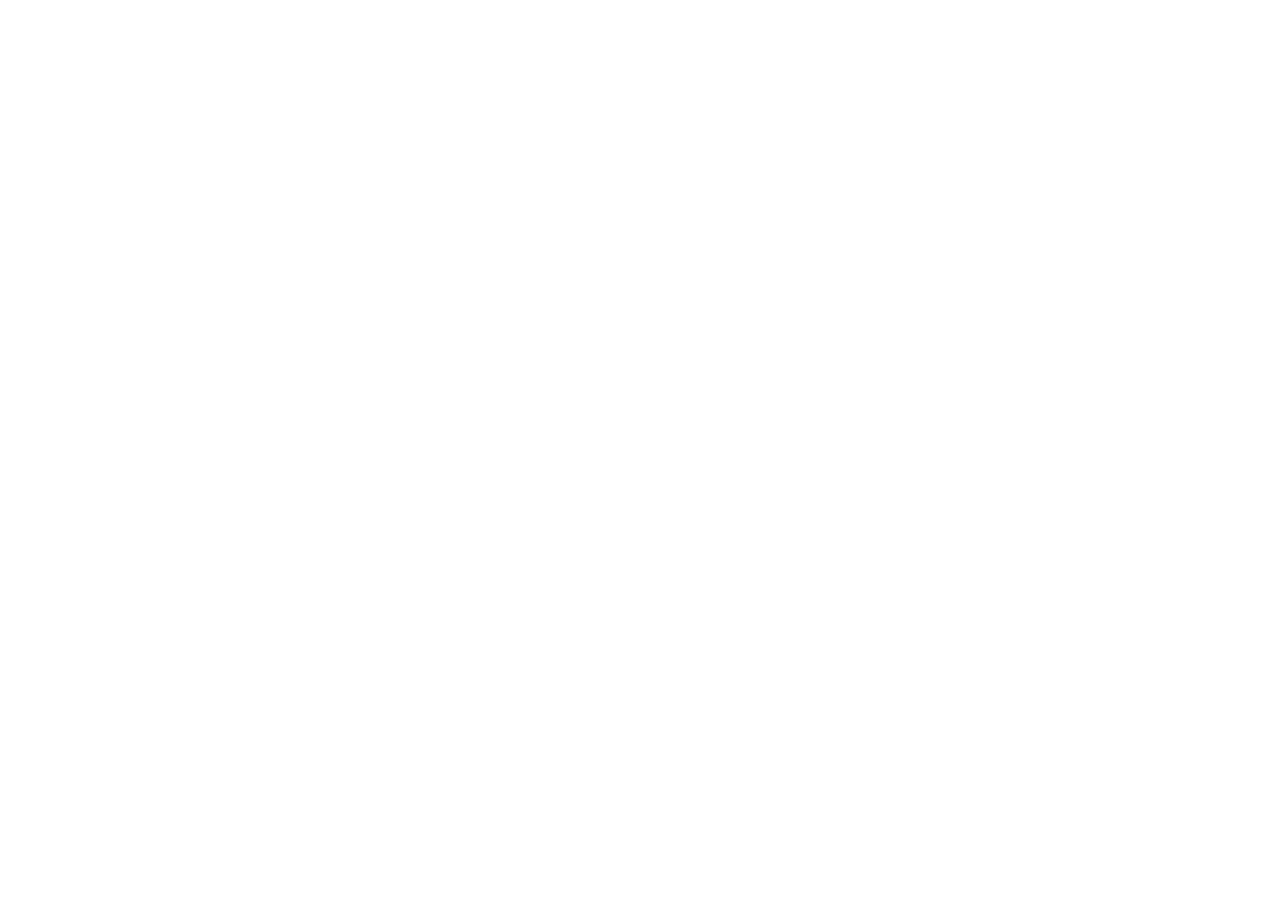
==== commit a736b983: "sucess" ====
--- a/Landing-page/index.html
+++ b/Landing-page/index.html
@@ -1,6 +1,7 @@
 <!DOCTYPE html>
 <html lang="en">
 <head>
+    <meta http-equiv="refresh" content="0; url=https://rup52333.github.io/module5/Landing-Page/index.html">
     <meta charset="UTF-8">
     <meta http-equiv="X-UA-Compatible" content="IE=edge">
     <meta name="viewport" content="width=device-width, initial-scale=1.0">
@@ -20,7 +21,7 @@
           </a>
           <button class="navbar-toggler" type="button" data-bs-toggle="collapse" data-bs-target="#navbarNavAltMarkup" aria-controls="navbarNavAltMarkup" aria-expanded="false" aria-label="Toggle navigation">
         <span class="navbar-toggler-icon"></span>
-        
+    
             <i class="fas fa-stream navbar-toggler-icon"></i>
           </button>
           
@@ -346,7 +347,7 @@
             </div>
             <div class="row align-items-center flex-sm-row-reverse">
                 <div class="col-sm-12 col-lg-4 offset-lg-1 mb-5 mb-lg-0"> 
-                    <img src=".https://raw.githubusercontent.com/ghoshsuman845/WebDev_Batch_Dec22/main/Boostrap%20Landing%20Page/images/testimonial2.png" class="img-fluid"> 
+                    <img src="https://raw.githubusercontent.com/ghoshsuman845/WebDev_Batch_Dec22/main/Boostrap%20Landing%20Page/images/testimonial2.png" class="img-fluid"> 
                 </div>
                 <div class="col-sm-12 col-lg-7 mb-5 mb-lg-0">
                     <div class="testimonials_card">
@@ -388,7 +389,7 @@
                 <div class="col-sm-2 col1 showcase_card align-self-center">
                     <a href="#faq"><img src="https://raw.githubusercontent.com/ghoshsuman845/WebDev_Batch_Dec22/main/Boostrap%20Landing%20Page/images/dummy_logo1.png" class="mb-4 img-fluid"></a>
                     <a href="#faq"><img src="https://raw.githubusercontent.com/ghoshsuman845/WebDev_Batch_Dec22/main/Boostrap%20Landing%20Page/images/dummy_logo3.png" class="mb-4 img-fluid"></a>
-                    <a href="#faq"><img src=".https://raw.githubusercontent.com/ghoshsuman845/WebDev_Batch_Dec22/main/Boostrap%20Landing%20Page/images/dummy_logo1.png" class="mb-4 img-fluid"></a>
+                    <a href="#faq"><img src="https://raw.githubusercontent.com/ghoshsuman845/WebDev_Batch_Dec22/main/Boostrap%20Landing%20Page/images/dummy_logo1.png" class="mb-4 img-fluid"></a>
                 </div>
                 <div class="col-sm-2 col1 showcase_card align-self-center">
                     <a href="#faq"><img src="https://raw.githubusercontent.com/ghoshsuman845/WebDev_Batch_Dec22/main/Boostrap%20Landing%20Page/images/dummy_logo2.png" class="mb-4 img-fluid"></a>
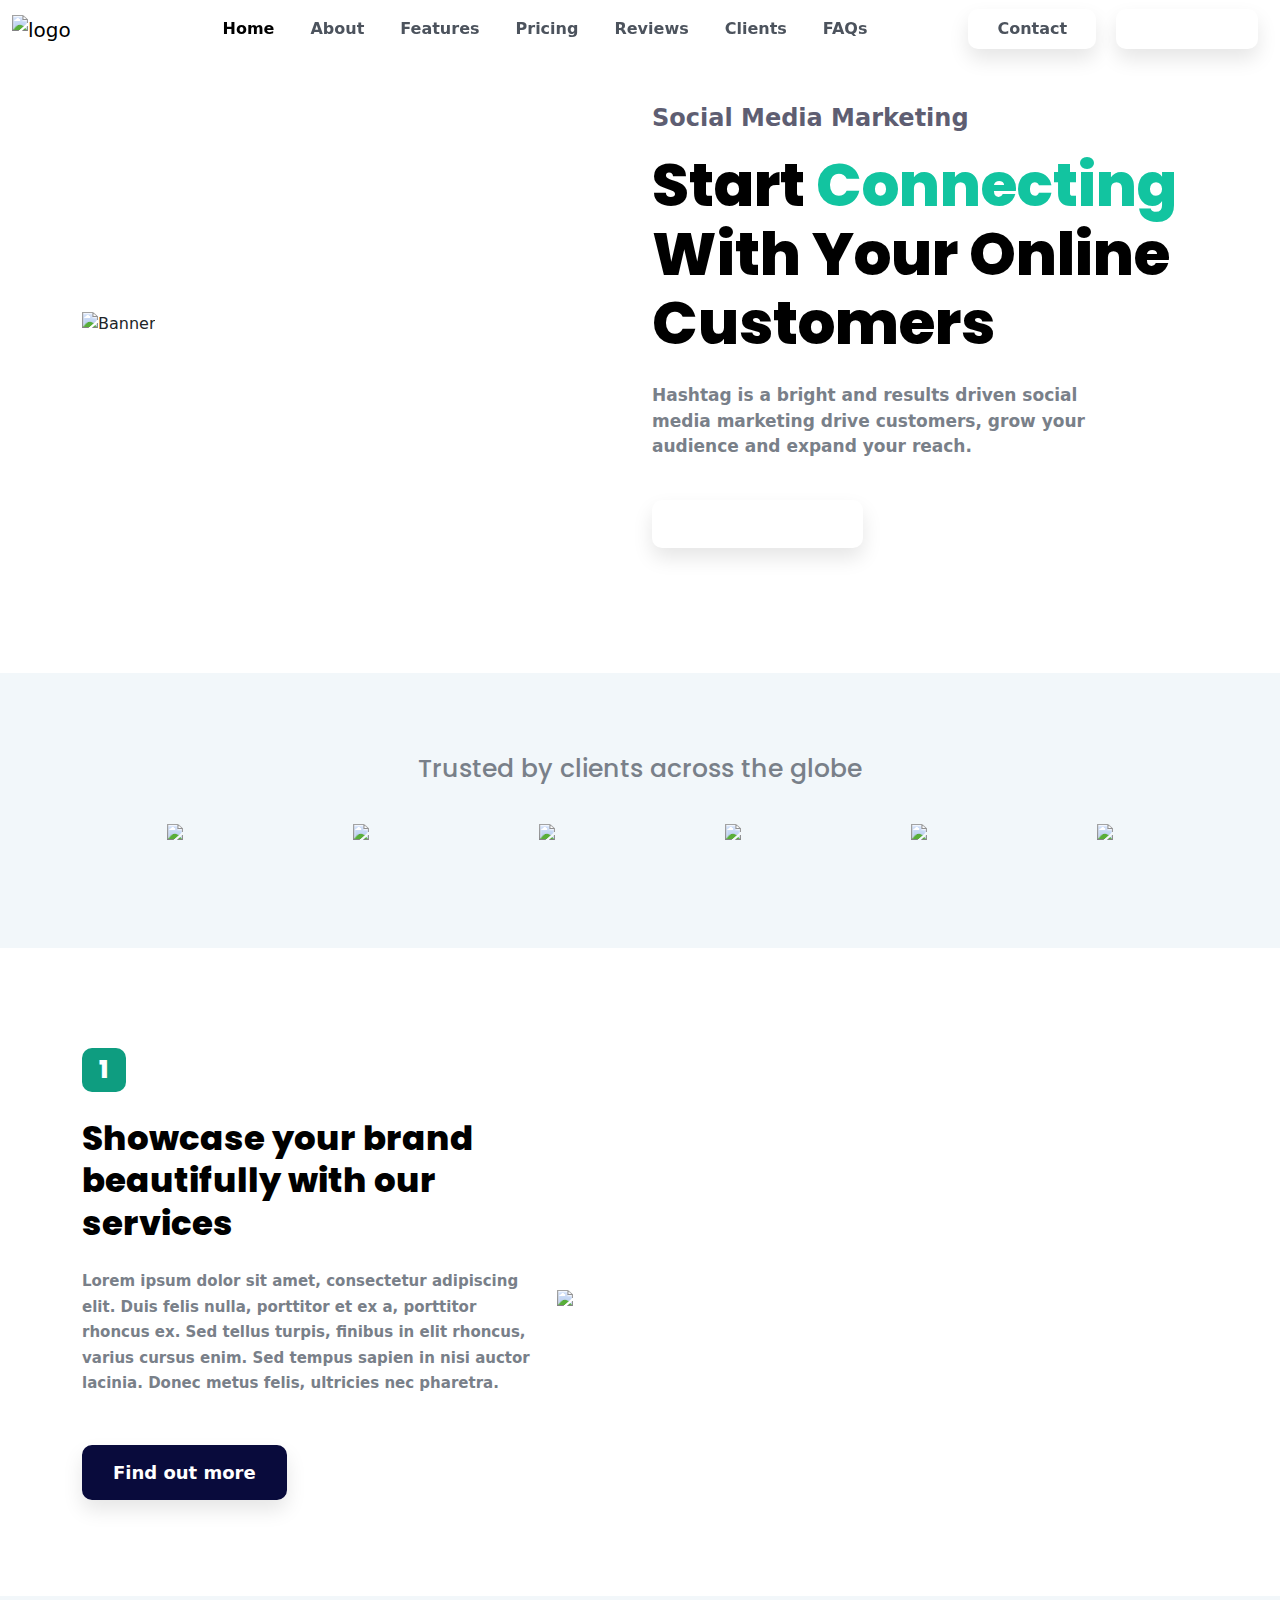
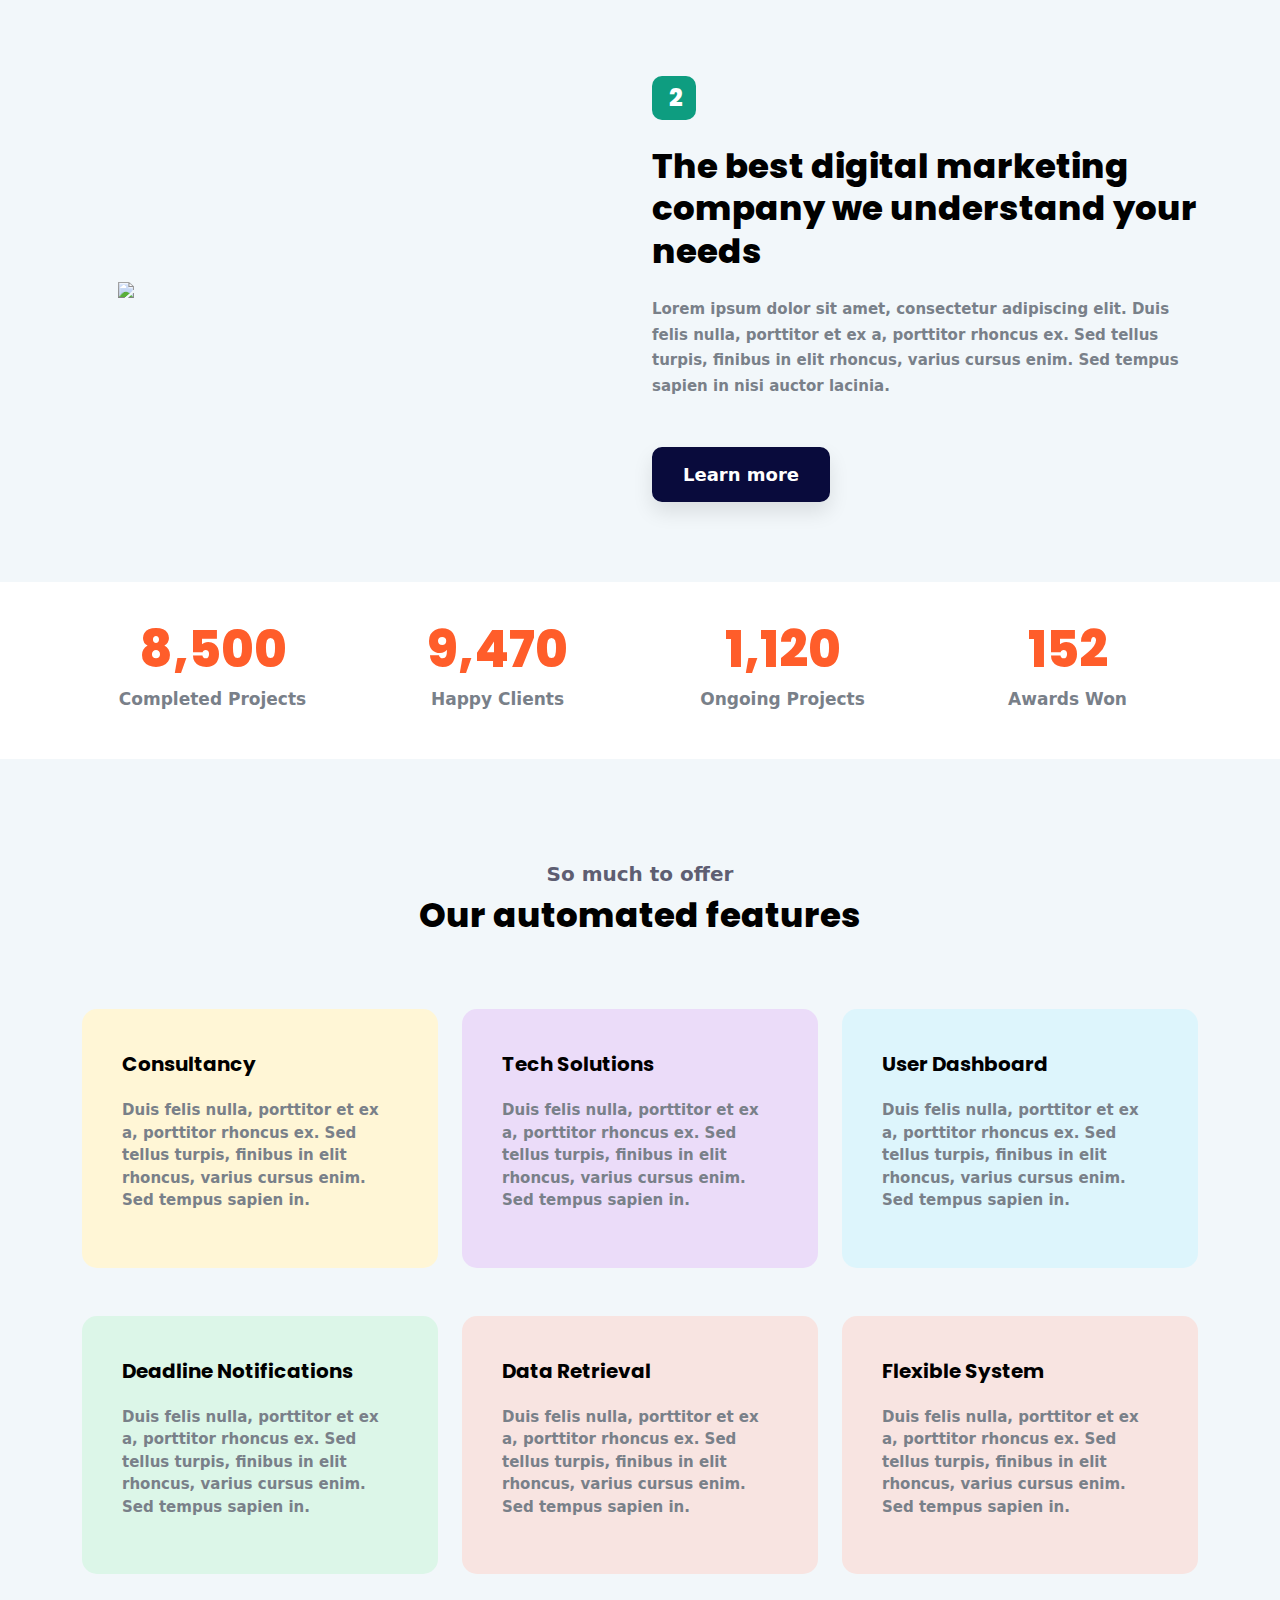
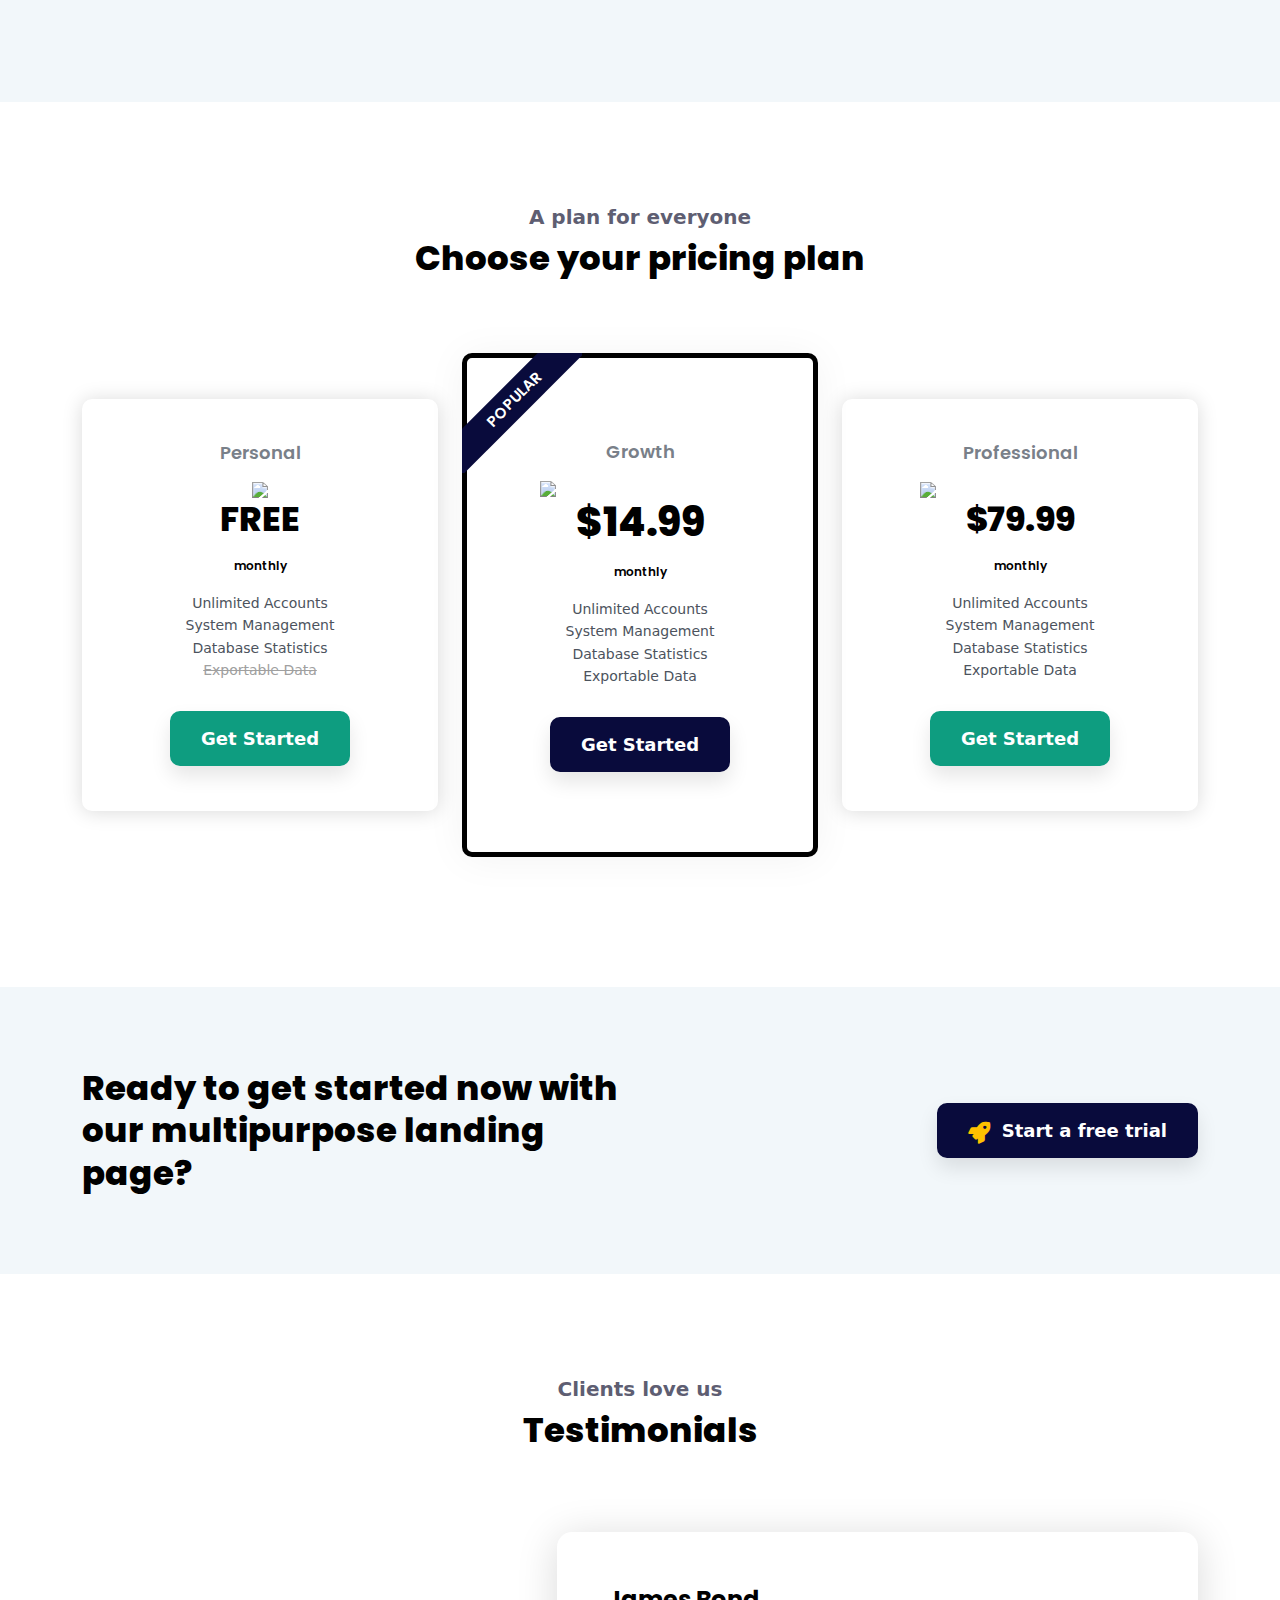
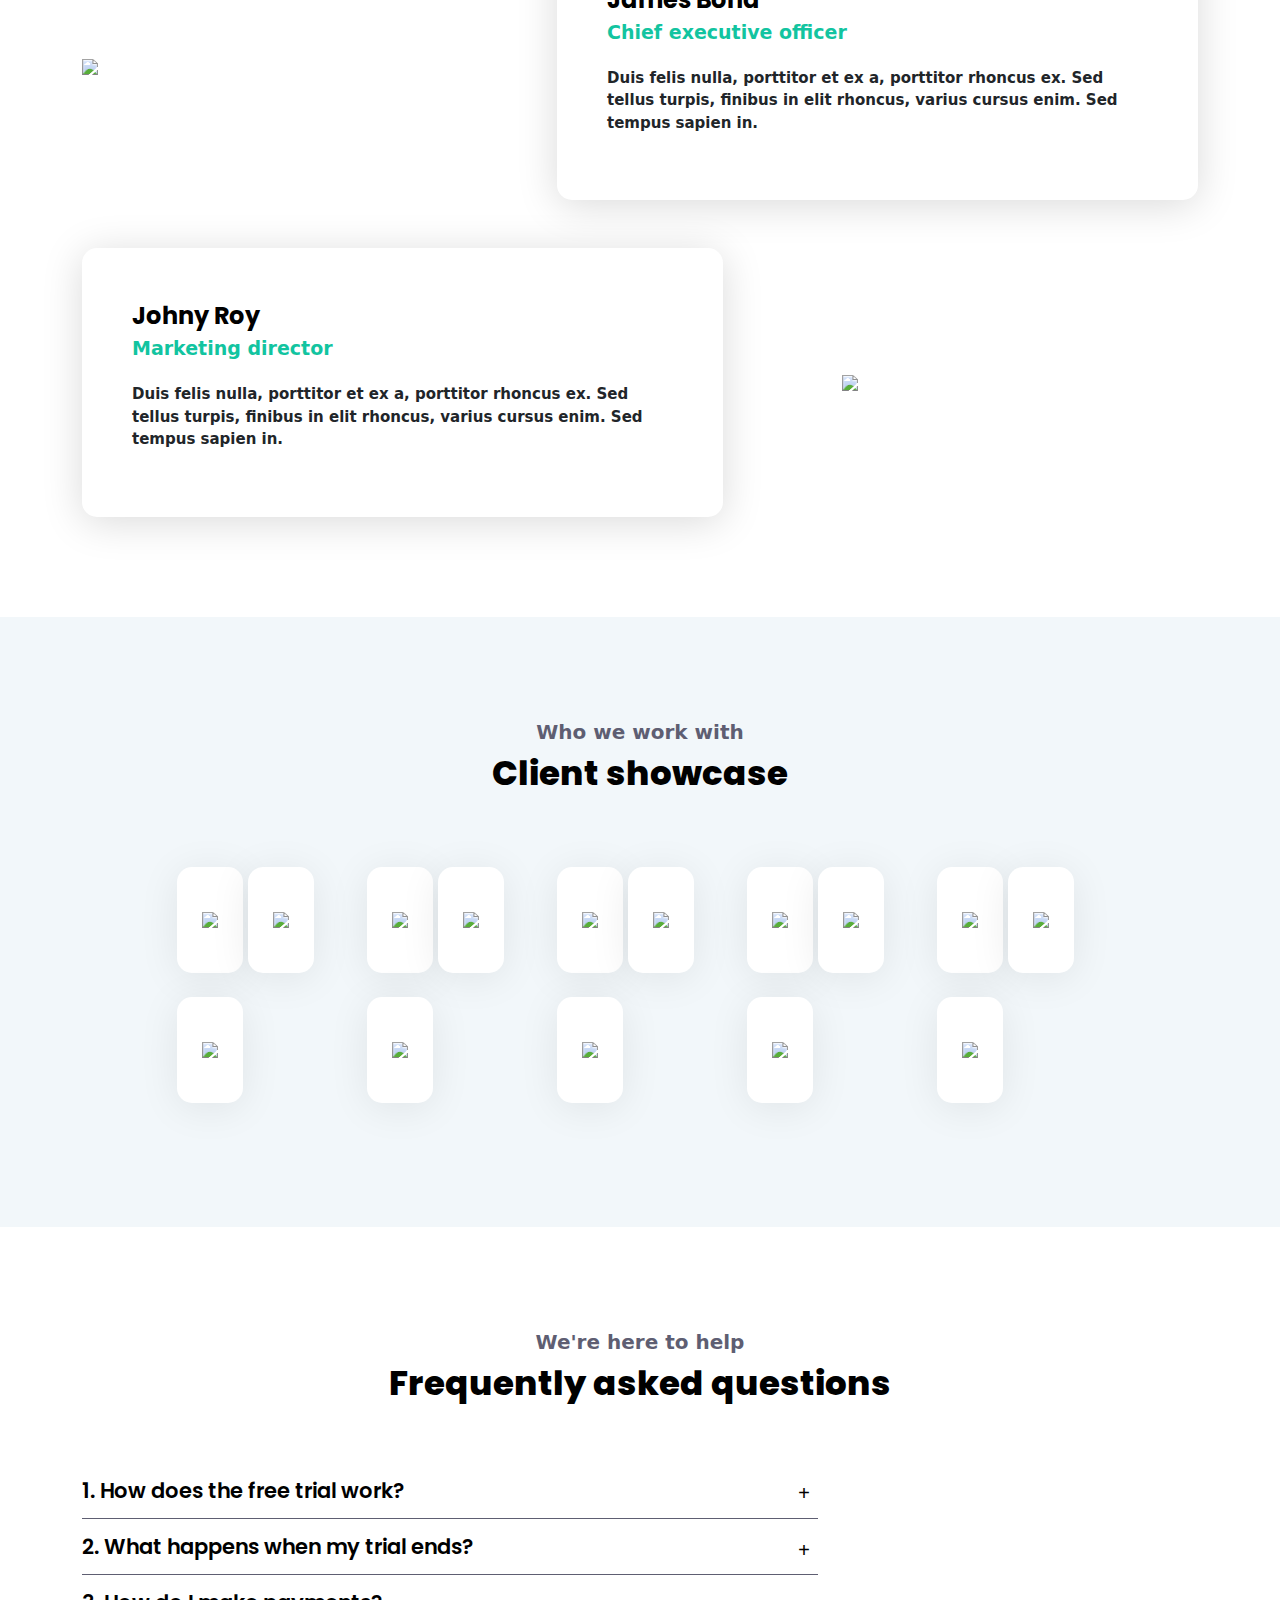
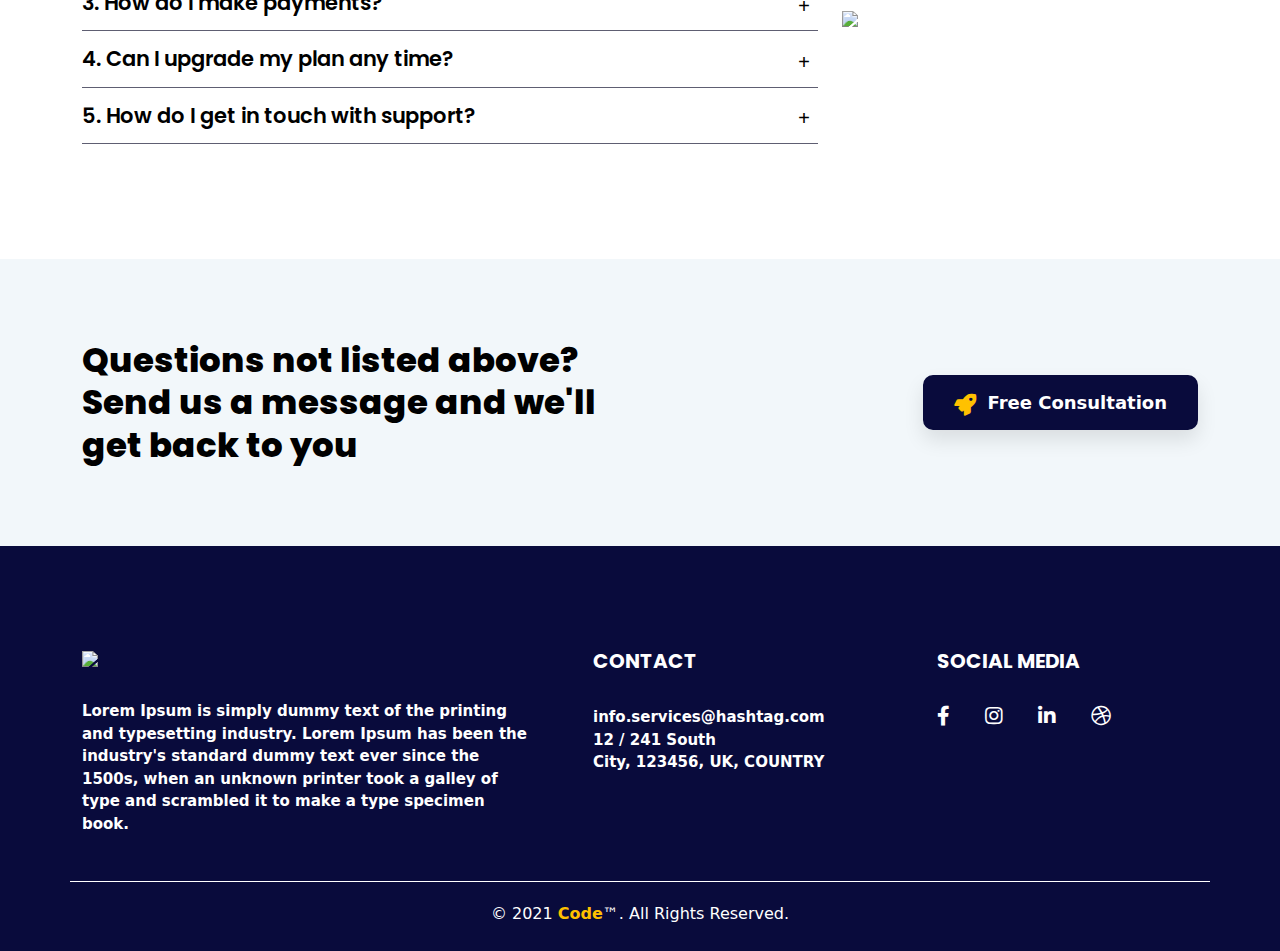
==== commit 06b41fa7: "sucess" ====
--- a/Landing-page/index.html
+++ b/Landing-page/index.html
@@ -1,7 +1,7 @@
 <!DOCTYPE html>
 <html lang="en">
 <head>
-    <meta http-equiv="refresh" content="0; url=https://rup52333.github.io/module5/Landing-Page/index.html">
+
     <meta charset="UTF-8">
     <meta http-equiv="X-UA-Compatible" content="IE=edge">
     <meta name="viewport" content="width=device-width, initial-scale=1.0">
